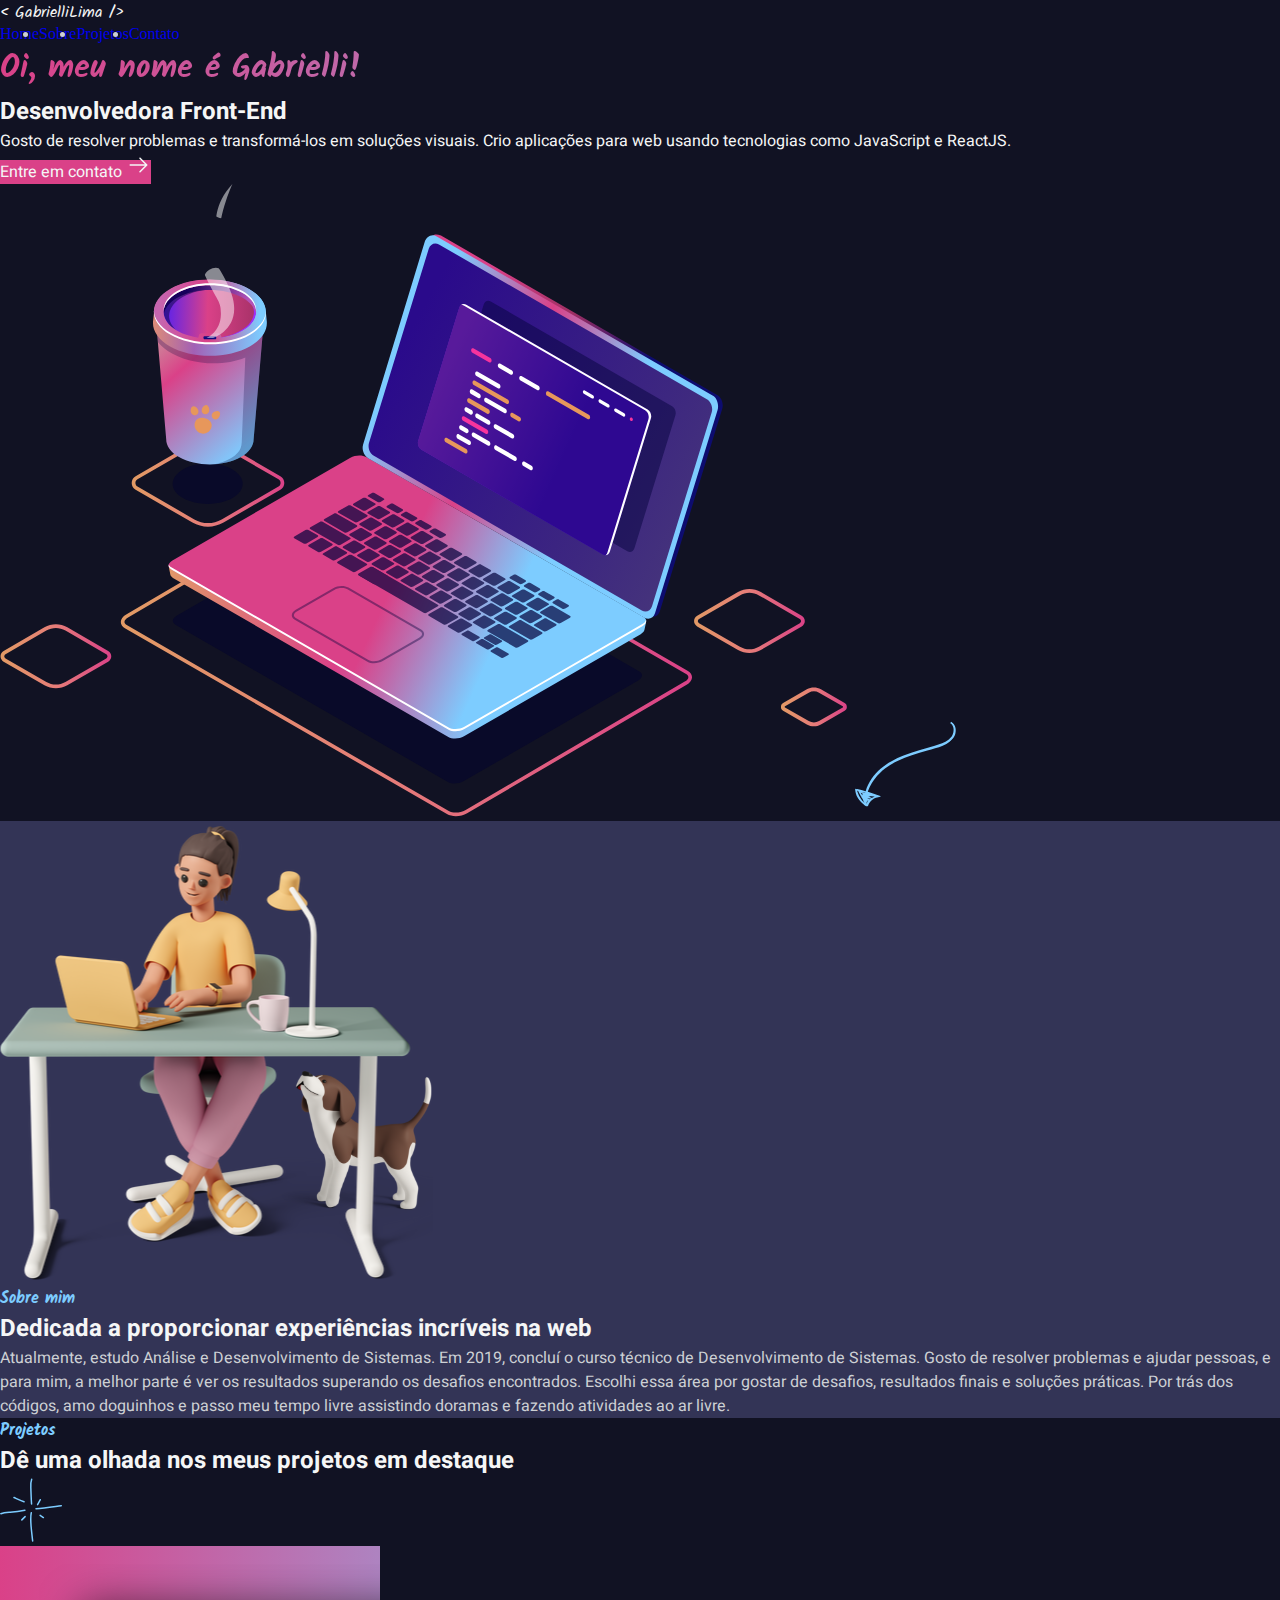
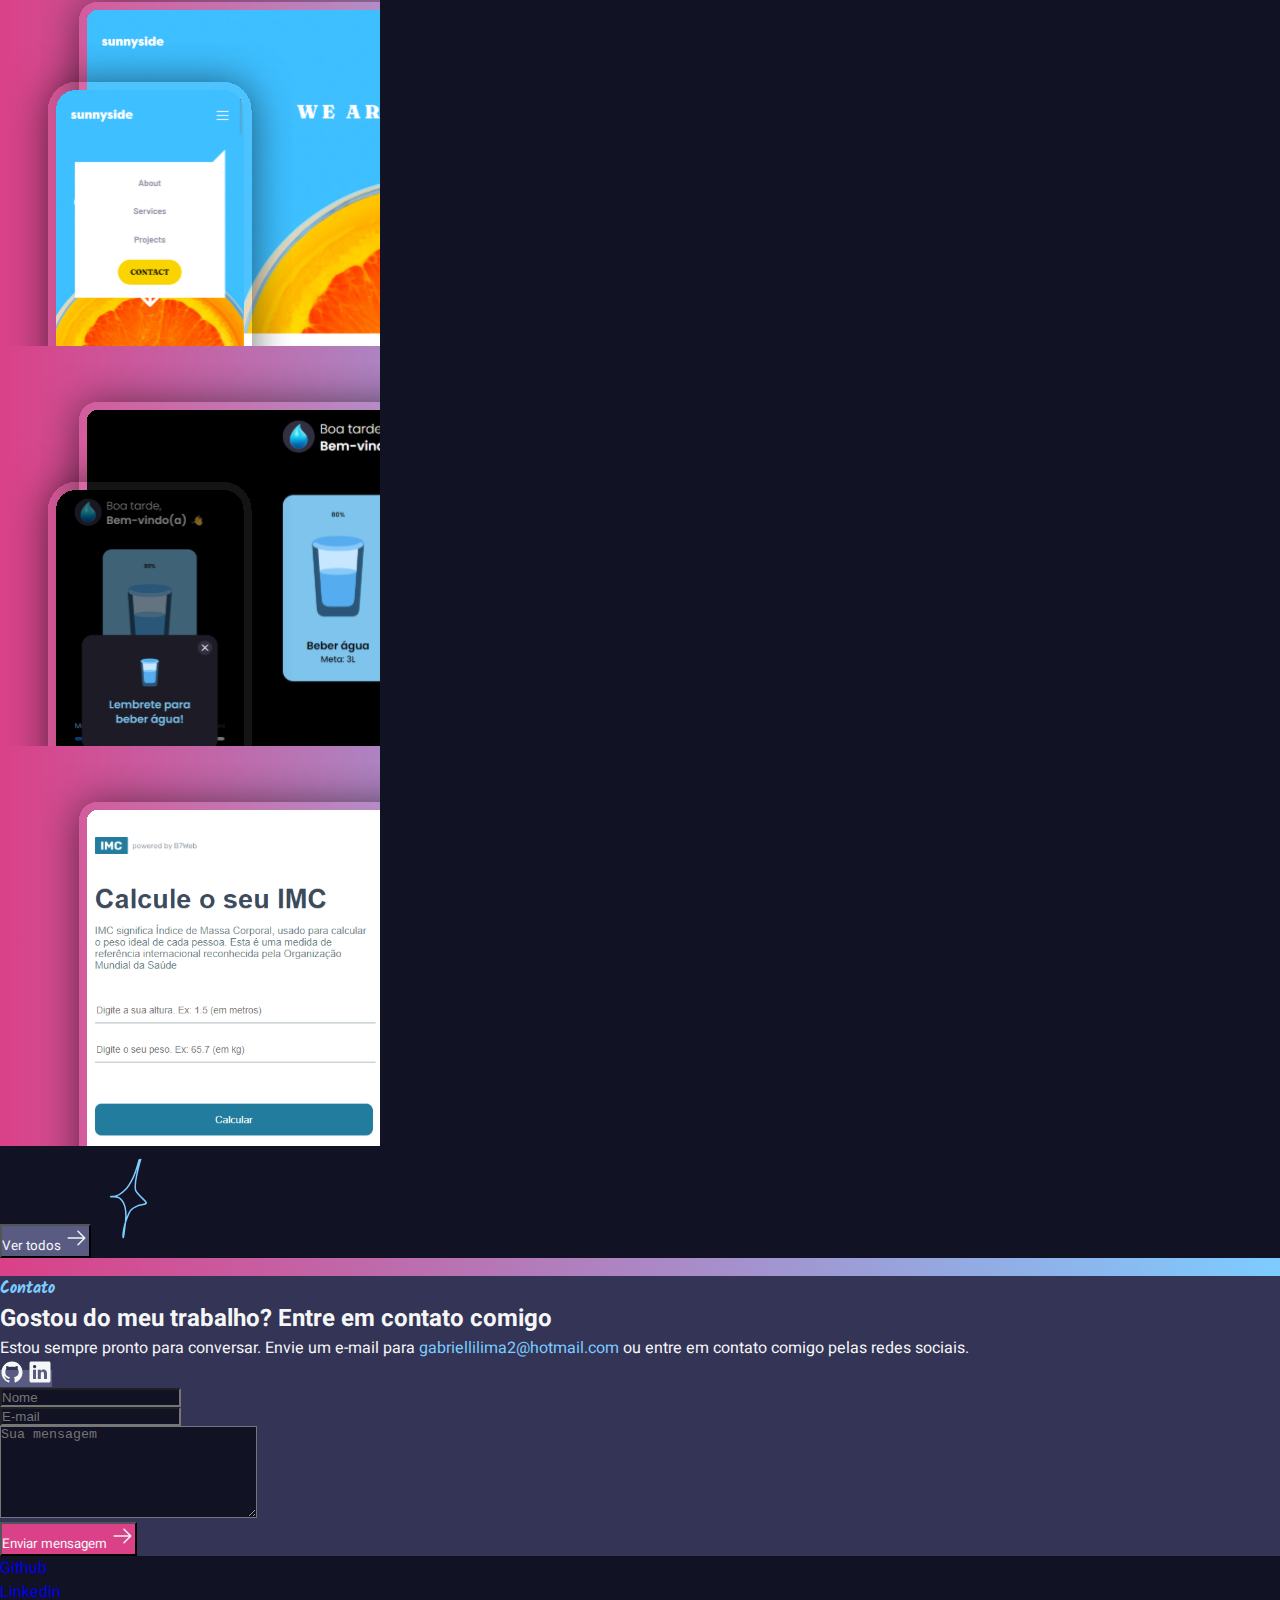
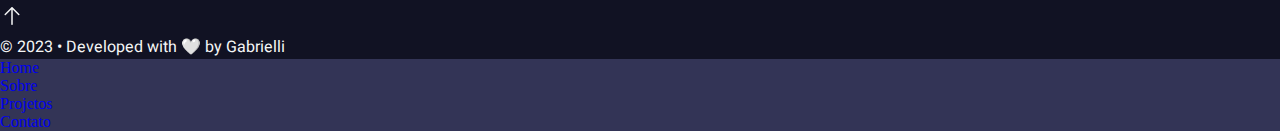
==== index.html @ 424131ea "✨ feat: add efeito de expandir texto" ====
<!DOCTYPE html>
<html lang="pt-br" class="scroll-smooth">

<head>
    <meta charset="UTF-8">
    <meta http-equiv="X-UA-Compatible" content="IE=edge">
    <meta name="viewport" content="width=device-width, initial-scale=1.0">

    <title>Gabrielli Lima</title>
    <link rel="shortcut icon" href="./assets/flower.svg" type="image/x-icon">

    <script src="https://cdn.tailwindcss.com"></script>
    <link rel="stylesheet" href="./styles.css">

    <!-- Fontes de letras -->
    <link rel="preconnect" href="https://fonts.googleapis.com">
    <link rel="preconnect" href="https://fonts.gstatic.com" crossorigin>
    <link href="https://fonts.googleapis.com/css2?family=Kalam&family=Heebo:wght@400;500&display=swap" rel="stylesheet">
    <link href="https://fonts.googleapis.com/css2?family=Heebo:wght@400;500&display=swap" rel="stylesheet">

    <!-- Biblioteca de icones -->
    <link rel="stylesheet" href="https://cdn.jsdelivr.net/gh/devicons/devicon@v2.15.1/devicon.min.css">
    <script src="https://unpkg.com/@dotlottie/player-component@latest/dist/dotlottie-player.js"></script>
</head>

<body>

    <header id="header" class="flex flex-col">
        <nav class="flex h-16 w-full p-5 md:px-20 justify-between items-center z-10 md:shadow-lg" id="navBar">
            <a href="#" class="logo text-2xl">&lt; GabrielliLima /&gt;</a>
            <ul class="flex flex-row gap-4 text-base text-center" id="menuDesktop">
                <li class="p-2"><a href="#">Home</a></li>
                <li class="p-2"><a href="#sobre">Sobre</a></li>
                <li class="p-2"><a href="#projetos">Projetos</a></li>
                <li class="p-2"><a href="#contato">Contato</a></li>
            </ul>
            <button type="button" id="iconMenu">
                <img src="./assets/list.svg" alt="" id="menuImage" class="transition hover:scale-75">
            </button>

        </nav>

        <div class="relative flex flex-col-reverse lg:flex-row justify-between items-center w-full p-6 lg:py-24 lg:px-28 md:py-12 md:px-14 word-break-break-word"
            id="headerConteudo">
            <div class="apresentacao-container flex flex-col max-w-[600px] h-auto">
                <h1 class="my-6 self-stretch text-[40px] leading-[56px] font-normal">Oi, meu nome é Gabrielli!</h1>
                <h2 class="text-2xl font-medium mb-4 self-stretch">Desenvolvedora Front-End</h2>
                <p class="mb-8 self-stretch text-base font-light">Gosto de resolver problemas e transformá-los em
                    soluções
                    visuais. Crio aplicações para web usando tecnologias como JavaScript e ReactJS.
                </p>
                <a href="#contato"
                    class="relative text-center text-base font-medium flex flex-row justify-center items-center self-end md:self-start flex-wrap w-auto h-auto py-4 px-6 gap-2 border-none rounded-lg shadow-2xl overflow-hidden transition-all before:absolute before:h-0 before:w-0 before:rounded-full before:bg-[#980046] before:duration-700 before:ease-out hover:shadow-[rgb(152,0,70,0.5)] hover:before:h-56 hover:before:w-56">
                    <span class="relative z-10">Entre em contato</span>
                    <img src="./assets/arrowRight.svg" alt="" class="w-6 h-6 relative z-10">
                </a>
            </div>
            <img src="./assets/computer.svg" alt="" class="w-[320px] lg:w-[490px] h-auto">
            <a href="#sobre" class="absolute -bottom-20 left-[20%] lg:-bottom-5 lg:left-[45%]">
                <img src="./assets/graphic-arrow-down.svg" alt="">
            </a>
        </div>
    </header>

    <main class="w-full h-auto flex flex-col">
        <!-- SOBRE -->
        <section
            class="sobre py-12 px-6 lg:p-[72px] md:m-10 md:rounded-2xl flex flex-col lg:flex lg:flex-row justify-between items-start lg:gap-10"
            id="sobre">
            <img src="./assets/woman-at-desk-with-dog.svg" alt=""
                class="max-w-[450px] w-full h-auto mb-10 lg:mb-0 mx-auto">
            <div class="lg:max-w-xl w-full">
                <div class="flex flex-row gap-6 flex-wrap">
                    <i class="devicon-javascript-plain"></i>
                    <i class="devicon-react-original"></i>
                    <i class="devicon-typescript-plain"></i>
                    <i class="devicon-html5-plain-wordmark"></i>
                    <i class="devicon-css3-plain-wordmark"></i>
                    <i class="devicon-tailwindcss-plain"></i>
                    <i class="devicon-bootstrap-plain"></i>
                </div>
                <h4 class="mt-8 mb-2 text-base leading-4">Sobre mim</h4>
                <h2 class="text-2xl font-medium">Dedicada a proporcionar experiências incríveis na web</h2>
                <p class="mt-4 text-base font-light">
                    Atualmente, estudo Análise e Desenvolvimento de Sistemas. Em 2019, concluí o curso técnico de
                    Desenvolvimento de Sistemas. Gosto de resolver problemas e ajudar pessoas, e para mim, a melhor
                    parte é
                    ver
                    os resultados superando os desafios encontrados. Escolhi essa área por gostar de desafios,
                    resultados
                    finais
                    e soluções práticas. Por trás dos códigos, amo doguinhos e passo meu tempo livre assistindo doramas
                    e
                    fazendo atividades ao ar livre.
                </p>
            </div>
        </section>

        <!-- PROJETOS -->
        <section id="projetos" class="py-12 px-6 md:py-[72px] md:px-28 text-center relative">
            <h4 class="mb-2 text-base leading-4">Projetos</h4>
            <h2 class="text-2xl font-medium">Dê uma olhada nos meus projetos em destaque</h2>
            <img src="./assets/graphic1.svg" alt="" class="w-[62px] absolute left-16 top-28 animate-pulse">

            <div class="flex flex-col gap-6 justify-center items-center text-left mt-10 md:gap-8">
                <div class="grid grid-cols-1 gap-6 md:grid lg:grid-cols-3 md:gap-8">
                    <div class="card-projeto p-4 md:p-6 flex flex-col rounded-2xl">
                        <img src="./assets/previews/sunnyside-preview.svg" alt="" class="w-full h-auto rounded-t-lg">
                        <div class="flex self-end my-4 gap-4">
                            <i class="devicon-javascript-plain"></i>
                            <i class="devicon-css3-plain-wordmark"></i>
                            <i class="devicon-html5-plain-wordmark"></i>
                        </div>
                        <h3 class="mb-2 text-xl leading-6">Sunnyside landing page</h3>
                        <p>Este projeto é uma solução para o desafio de landing page da agência Sunnyside no Frontend
                            Mentor.</p>
                        <div class="links-projeto absolute hidden flex-col self-end -m-2 gap-2">
                            <a href="https://gabrielli-lima.github.io/Sunnyside-agency-landing-page/"
                                class="rounded-lg p-3" title="Ver projeto">
                                <img src="./assets/arrow-up-right.svg" alt="">
                            </a>
                            <a href="https://github.com/gabrielli-lima/Sunnyside-agency-landing-page"
                                class="rounded-lg p-3" title="Github">
                                <img src="./assets/github-icon.svg" alt="">
                            </a>
                        </div>
                    </div>
                    <div class="card-projeto p-4 md:p-6 flex flex-col rounded-2xl">
                        <img src="./assets/previews/water-reminder-preview.svg" alt=""
                            class="w-full h-auto rounded-t-lg">
                        <div class="flex self-end my-4 gap-4">
                            <i class="devicon-react-original"></i>
                            <i class="devicon-typescript-plain"></i>
                            <i class="devicon-tailwindcss-plain"></i>
                        </div>
                        <h3 class="mb-2 text-xl leading-6">Water Reminder</h3>
                        <p>Neste projeto foi desenvolvido um lembrete para motivar você a beber água.</p>
                        <div class="links-projeto absolute hidden flex-col self-end -m-2 gap-2">
                            <a href="https://gabrielli-lima.github.io/water-reminder/" class="rounded-lg p-3"
                                title="Ver projeto">
                                <img src="./assets/arrow-up-right.svg" alt="">
                            </a>
                            <a href="https://github.com/gabrielli-lima/water-reminder" class="rounded-lg p-3"
                                title="Github">
                                <img src="./assets/github-icon.svg" alt="">
                            </a>
                        </div>
                    </div>
                    <div class="card-projeto p-4 md:p-6 flex flex-col rounded-2xl">
                        <img src="./assets/previews/calculadora-imc-preview.svg" alt=""
                            class="w-full h-auto rounded-t-lg">
                        <div class="flex self-end my-4 gap-4">
                            <i class="devicon-react-original"></i>
                            <i class="devicon-typescript-plain"></i>
                            <i class="devicon-tailwindcss-plain"></i>
                        </div>
                        <h3 class="mb-2 text-xl leading-6">Calculadora imc</h3>
                        <p>Calculadora de IMC (Índice de Massa Corporal).</p>
                        <div class="links-projeto absolute hidden flex-col self-end -m-2 gap-2">
                            <a href="https://gabrielli-lima.github.io/calculadora-imc-react/" class="rounded-lg p-3"
                                title="Ver projeto">
                                <img src="./assets/arrow-up-right.svg" alt="">
                            </a>
                            <a href="https://github.com/gabrielli-lima/calculadora-imc-react" class="rounded-lg p-3"
                                title="Github">
                                <img src="./assets/github-icon.svg" alt="">
                            </a>
                        </div>
                    </div>
                </div>

                <!-- Mais projetos -->
                <div class="flex flex-col gap-6 md:grid lg:grid-cols-3 md:grid-cols-1 md:gap-8" id="maisProjetos">
                    <div class="card-projeto p-4 md:p-6 flex flex-col rounded-2xl">
                        <img src="./assets/previews/sidebar-preview.svg" alt="" class="w-full h-auto rounded-t-lg">
                        <div class="flex self-end my-4 gap-4">
                            <i class="devicon-javascript-plain"></i>
                            <i class="devicon-html5-plain-wordmark"></i>
                            <i class="devicon-css3-plain-wordmark"></i>
                        </div>
                        <h3 class="mb-2 text-xl leading-6">Barra lateral</h3>
                        <p>Neste projeto foi criado uma barra lateral. Quando o usuário clica no ícone do menu ou no
                            estado da barra lateral muda entre "aberto", mostrando ícones e texto e "fechado", mostrando
                            apenas os ícones.</p>
                        <div class="links-projeto absolute hidden flex-col self-end -m-2 gap-2">
                            <a href="https://gabrielli-lima.github.io/Sidebar/" class="rounded-lg p-3"
                                title="Ver projeto">
                                <img src="./assets/arrow-up-right.svg" alt="">
                            </a>
                            <a href="https://github.com/gabrielli-lima/Sidebar" class="rounded-lg p-3" title="Github">
                                <img src="./assets/github-icon.svg" alt="">
                            </a>
                        </div>
                    </div>
                    <div class="card-projeto p-4 md:p-6 flex flex-col rounded-2xl">
                        <img src="./assets/previews/theme-switcher-preview.svg" alt=""
                            class="w-full h-auto rounded-t-lg">
                        <div class="flex self-end my-4 gap-4">
                            <i class="devicon-javascript-plain"></i>
                            <i class="devicon-html5-plain-wordmark"></i>
                            <i class="devicon-css3-plain-wordmark"></i>
                        </div>
                        <h3 class="mb-2 text-xl leading-6">Theme Switcher</h3>
                        <p>Nesse projeto foi desenvolvido uma página que contém uma alternância entre o tema escuro e
                            claro.</p>
                        <div class="links-projeto absolute hidden flex-col self-end -m-2 gap-2">
                            <a href="https://gabrielli-lima.github.io/ThemeSwitcher/" class="rounded-lg p-3"
                                title="Ver projeto">
                                <img src="./assets/arrow-up-right.svg" alt="">
                            </a>
                            <a href="https://github.com/gabrielli-lima/ThemeSwitcher" class="rounded-lg p-3"
                                title="Github">
                                <img src="./assets/github-icon.svg" alt="">
                            </a>
                        </div>
                    </div>
                    <div class="card-projeto p-4 md:p-6 flex flex-col rounded-2xl">
                        <img src="./assets/previews/countdown-preview.svg" alt="" class="w-full h-auto rounded-t-lg">
                        <div class="flex self-end my-4 gap-4">
                            <i class="devicon-javascript-plain"></i>
                            <i class="devicon-html5-plain-wordmark"></i>
                            <i class="devicon-css3-plain-wordmark"></i>
                        </div>
                        <h3 class="mb-2 text-xl leading-6">Contagem Regressiva</h3>
                        <p>Neste projeto foi criado uma página de coming soon (em breve) para o lançamento de um
                            foguete, e na página há um countdown timer (timer de contagem regressiva) informando quanto
                            tempo falta para o lançamento.</p>
                        <div class="links-projeto absolute hidden flex-col self-end -m-2 gap-2">
                            <a href="https://gabrielli-lima.github.io/Countdown/" class="rounded-lg p-3"
                                title="Ver projeto">
                                <img src="./assets/arrow-up-right.svg" alt="">
                            </a>
                            <a href="https://github.com/gabrielli-lima/Countdown" class="rounded-lg p-3" title="Github">
                                <img src="./assets/github-icon.svg" alt="">
                            </a>
                        </div>
                    </div>
                    <div class="card-projeto p-4 md:p-6 flex flex-col rounded-2xl">
                        <img src="./assets/previews/princing-table-preview.svg" alt=""
                            class="w-full h-auto rounded-t-lg">
                        <div class="flex self-end my-4 gap-4">
                            <i class="devicon-html5-plain-wordmark"></i>
                            <i class="devicon-css3-plain-wordmark"></i>
                        </div>
                        <h3 class="mb-2 text-xl leading-6">Princing Table</h3>
                        <p>Neste projeto foi desenvolvido uma página com uma tabela com as opções de preços/planos do
                            produto/serviço.</p>
                        <div class="links-projeto absolute hidden flex-col self-end -m-2 gap-2">
                            <a href="https://gabrielli-lima.github.io/PricingTable/" class="rounded-lg p-3"
                                title="Ver projeto">
                                <img src="./assets/arrow-up-right.svg" alt="">
                            </a>
                            <a href="https://github.com/gabrielli-lima/PricingTable" class="rounded-lg p-3"
                                title="Github">
                                <img src="./assets/github-icon.svg" alt="">
                            </a>
                        </div>
                    </div>
                    <div class="card-projeto p-4 md:p-6 flex flex-col rounded-2xl">
                        <img src="./assets/previews/social-tree-preview.svg" alt="" class="w-full h-auto rounded-t-lg">
                        <div class="flex self-end my-4 gap-4">
                            <i class="devicon-html5-plain-wordmark"></i>
                            <i class="devicon-css3-plain-wordmark"></i>
                        </div>
                        <h3 class="mb-2 text-xl leading-6">Social Tree</h3>
                        <p>Neste projeto foi criado uma página com uma lista de links (menu) que pode ser usada em
                            perfis de redes sociais para direcionar o usuário para o local escolhido.</p>
                        <div class="links-projeto absolute hidden flex-col self-end -m-2 gap-2">
                            <a href="https://gabrielli-lima.github.io/SocialTree/" class="rounded-lg p-3"
                                title="Ver projeto">
                                <img src="./assets/arrow-up-right.svg" alt="">
                            </a>
                            <a href="https://github.com/gabrielli-lima/SocialTree" class="rounded-lg p-3"
                                title="Github">
                                <img src="./assets/github-icon.svg" alt="">
                            </a>
                        </div>
                    </div>
                    <div class="card-projeto p-4 md:p-6 flex flex-col rounded-2xl">
                        <img src="./assets/previews/NLW-eSports-explorer-preview.svg" alt=""
                            class="w-full h-auto rounded-t-lg">
                        <div class="flex self-end my-4 gap-4">
                            <i class="devicon-html5-plain-wordmark"></i>
                            <i class="devicon-css3-plain-wordmark"></i>
                        </div>
                        <h3 class="mb-2 text-xl leading-6">NLW eSports</h3>
                        <p>Projeto desenvolvido no evento Next Level Week (NLW) da Rocketseat.</p>
                        <div class="links-projeto absolute hidden flex-col self-end -m-2 gap-2">
                            <a href="https://gabrielli-lima.github.io/NLW-eSports-explorer/" class="rounded-lg p-3"
                                title="Ver projeto">
                                <img src="./assets/arrow-up-right.svg" alt="">
                            </a>
                            <a href="https://github.com/gabrielli-lima/NLW-eSports-explorer" class="rounded-lg p-3"
                                title="Github">
                                <img src="./assets/github-icon.svg" alt="">
                            </a>
                        </div>
                    </div>
                    <div class="card-projeto p-4 md:p-6 flex flex-col rounded-2xl">
                        <img src="./assets/previews/paginadereceita-preview.svg" alt=""
                            class="w-full h-auto rounded-t-lg">
                        <div class="flex self-end my-4 gap-4">
                            <i class="devicon-html5-plain-wordmark"></i>
                            <i class="devicon-css3-plain-wordmark"></i>
                        </div>
                        <h3 class="mb-2 text-xl leading-6">Página de receita</h3>
                        <p>Nesse projeto foi criado uma página web de uma receita com título, imagem, lista de
                            ingredientes e modo de preparo.</p>
                        <div class="links-projeto absolute hidden flex-col self-end -m-2 gap-2">
                            <a href="https://gabrielli-lima.github.io/PaginaDeReceita/" class="rounded-lg p-3"
                                title="Ver projeto">
                                <img src="./assets/arrow-up-right.svg" alt="">
                            </a>
                            <a href="https://github.com/gabrielli-lima/PaginaDeReceita" class="rounded-lg p-3"
                                title="Github">
                                <img src="./assets/github-icon.svg" alt="">
                            </a>
                        </div>
                    </div>
                    <div class="card-projeto p-4 md:p-6 flex flex-col rounded-2xl">
                        <img src="./assets/previews/counter-preview.svg" alt="" class="w-full h-auto rounded-t-lg">
                        <div class="flex self-end my-4 gap-4">
                            <i class="devicon-react-original"></i>
                            <i class="devicon-typescript-plain"></i>
                            <i class="devicon-bootstrap-plain"></i>
                        </div>
                        <h3 class="mb-2 text-xl leading-6">Contador</h3>
                        <p>Um projeto criado com React + TypeScript + Bootstrap para uma aplicação simples de contador.
                        </p>
                        <div class="links-projeto absolute hidden flex-col self-end -m-2 gap-2">
                            <a href="https://gabrielli-lima.github.io/Counter/" class="rounded-lg p-3"
                                title="Ver projeto">
                                <img src="./assets/arrow-up-right.svg" alt="">
                            </a>
                            <a href="https://github.com/gabrielli-lima/Counter" class="rounded-lg p-3" title="Github">
                                <img src="./assets/github-icon.svg" alt="">
                            </a>
                        </div>
                    </div>
                    <div class="card-projeto p-4 md:p-6 flex flex-col rounded-2xl">
                        <img src="./assets/previews/loginform-preview.svg" alt="" class="w-full h-auto rounded-t-lg">
                        <div class="flex self-end my-4 gap-4">
                            <i class="devicon-html5-plain-wordmark"></i>
                            <i class="devicon-css3-plain-wordmark"></i>
                        </div>
                        <h3 class="mb-2 text-xl leading-6">Formulário de login</h3>
                        <p>Neste projeto foi criado um formulário de login.</p>
                        <div class="links-projeto absolute hidden flex-col self-end -m-2 gap-2">
                            <a href="https://gabrielli-lima.github.io/LoginFormCSS/" class="rounded-lg p-3"
                                title="Ver projeto">
                                <img src="./assets/arrow-up-right.svg" alt="">
                            </a>
                            <a href="https://github.com/gabrielli-lima/LoginFormCSS" class="rounded-lg p-3"
                                title="Github">
                                <img src="./assets/github-icon.svg" alt="">
                            </a>
                        </div>
                    </div>
                    <div class="card-projeto p-4 md:p-6 flex flex-col rounded-2xl">
                        <img src="./assets/previews/rocketnews-preview.svg" alt="" class="w-full h-auto rounded-t-lg">
                        <div class="flex self-end my-4 gap-4">
                            <i class="devicon-html5-plain-wordmark"></i>
                            <i class="devicon-css3-plain-wordmark"></i>
                        </div>
                        <h3 class="mb-2 text-xl leading-6">RocketNews</h3>
                        <p>Uma página web simples utilizando HTML e CSS que servirá no futuro para captação de leads ou
                            inscrição em newsletter.</p>
                        <div class="links-projeto absolute hidden flex-col self-end -m-2 gap-2">
                            <a href="https://gabrielli-lima.github.io/RocketNews/" class="rounded-lg p-3"
                                title="Ver projeto">
                                <img src="./assets/arrow-up-right.svg" alt="">
                            </a>
                            <a href="https://github.com/gabrielli-lima/RocketNews" class="rounded-lg p-3"
                                title="Github">
                                <img src="./assets/github-icon.svg" alt="">
                            </a>
                        </div>
                    </div>
                </div>
            </div>

            <button type="button" id="btVerTodos"
                class="w-auto h-auto py-4 px-6 mt-10 mx-auto text-center text-base font-medium flex flex-row justify-center gap-2 border-none rounded-lg relative hover:before:bg-[#009AFF] overflow-hidden shadow-2xl transition-all before:absolute before:inset-0 before:right-auto before:z-0 before:h-full before:w-0 before:bg-[#009AFF] before:transition-all before:duration-500 hover:text-white hover:shadow-[rgb(125,204,255,0.5)] hover:before:left-0 hover:before:w-full">

                <span id="textoBtVerTodos" class="z-10">Ver todos</span>
                <img src="./assets/arrowRight.svg" alt="" class="w-6 h-6 z-10" id="imgArrowRight">
            </button>
            <img src="./assets/graphic2.svg" alt="" class="absolute bottom-8 right-14 animate-pulse">
        </section>

        <!-- CONTATO -->
        <section id="contato"
            class="py-12 px-6 md:p-[72px] md:m-10 md:rounded-2xl lg:flex lg:flex-row lg:justify-between lg:gap-32">
            <div class="lg:max-w-[600px]">
                <div class="profile-photo w-[180px] h-[180px] rounded-full flex justify-center items-center">
                    <img src="https://avatars.githubusercontent.com/u/61292403?v=4" alt=""
                        class="w-[170px] h-[170px] rounded-full">
                </div>
                <h4 class="mt-10 mb-2 text-base leading-4">Contato</h4>
                <h2 class="text-2xl font-medium">Gostou do meu trabalho? Entre em contato comigo</h2>
                <p class="my-4 text-base">Estou sempre pronto para conversar. Envie um e-mail para
                    <a href="mailto:gabriellilima2@hotmail.com" class="underline">gabriellilima2@hotmail.com</a> ou
                    entre em contato comigo pelas redes sociais.
                </p>
                <div class="icons-social-media flex flex-row gap-2">
                    <a href="https://github.com/gabrielli-lima" class="rounded-lg p-3">
                        <img src="./assets/github-icon.svg" alt="">
                    </a>
                    <a href="https://www.linkedin.com/in/gabrielli-lima/" class="rounded-lg p-3">
                        <img src="./assets/linkedin-icon.svg" alt="">
                    </a>
                </div>
            </div>

            <form action="" class="mt-12 flex flex-col lg:w-[480px] lg:mt-0">
                <div>
                    <input type="text" name="" id="" placeholder="Nome" aria-label="Nome"
                        class="flex w-full py-3 px-4 text-base items-center rounded-lg border-solid shadow-sm focus:outline-none focus:ring">
                </div>
                <div>
                    <input type="email" name="" id="" placeholder="E-mail" aria-label="E-mail"
                        class="flex w-full py-3 px-4 my-4 text-base items-center rounded-lg border-solid shadow-sm focus:outline-none focus:ring">
                </div>
                <div>
                    <textarea name="" id="" cols="30" rows="6" placeholder="Sua mensagem" aria-label="Sua mensagem"
                        class="flex w-full py-3 px-4 text-base items-center rounded-lg border-solid shadow-sm focus:outline-none focus:ring"></textarea>
                </div>
                <button type="submit"
                    class="relative text-center text-base font-medium flex flex-row justify-center items-center self-start flex-wrap mt-8 w-auto h-auto py-4 px-6 gap-2 border-none rounded-lg shadow-2xl overflow-hidden transition-all before:absolute before:h-0 before:w-0 before:rounded-full before:bg-[#980046] before:duration-700 before:ease-out hover:shadow-[rgb(152,0,70,0.5)] hover:before:h-56 hover:before:w-56">
                    <span class="z-10">Enviar mensagem</span>
                    <img src="./assets/arrowRight.svg" alt="" class="w-6 h-6 z-10">
                </button>
            </form>
        </section>
    </main>

    <!-- FOOTER -->
    <footer
        class="py-4 px-6 md:px-28 md:py-8 text-sm text-center leading-6 flex flex-col gap-4 w-full h-auto md:flex-row-reverse md:justify-between md:items-center">

        <ul class="flex flex-row justify-evenly items-center md:gap-6">
            <li><a href="https://github.com/gabrielli-lima">Github</a></li>
            <li><a href="https://www.linkedin.com/in/gabrielli-lima/">Linkedin</a></li>
            <a href="#header"><img src="./assets/arrow-up.svg" alt="" class="py-3"></a>
        </ul>
        <span>© 2023 • Developed with 🤍 by Gabrielli</span>

    </footer>

    <!-- Menu mobile -->
    <div class="hidden top-16 right-0 h-screen py-4 px-6 w-3/4" id="menu">
        <ul class="flex flex-col gap-6 text-base text-right">
            <li><a href="#">Home</a></li>
            <li><a href="#sobre">Sobre</a></li>
            <li><a href="#projetos">Projetos</a></li>
            <li><a href="#contato">Contato</a></li>
        </ul>
    </div>

    <script src="./script.js"></script>

</body>

</html>
---- styles.css ----
:root {
  --color-surface-background: #111223;
  --color-surface-primary: #333456;
  --color-surface-secondary: #595b83;
  --color-surface-tertiary: #454763;
  --color-text-primary: #f5f6f6;
  --color-text-secondary: #cdd0d4;
  --color-brand-primary: #da4188;
  --color-brand-secondary: #7dccff;
}

* {
  margin: 0;
  padding: 0;
  box-sizing: border-box;
}

body {
  width: 100%;
  height: 100vh;
  background: var(--color-surface-background);
}

#navBar {
  background: var(--color-surface-background);
}

.logo {
  color: var(--color-text-primary);
  font-family: "Kalam", cursive;
}

a {
  text-decoration: none;
}

.apresentacao-container h1 {
  font-family: "Kalam", cursive;

  background: linear-gradient(
    90deg,
    var(--color-brand-primary) 0%,
    var(--color-brand-secondary) 100%
  );
  background-clip: text;
  -webkit-background-clip: text;
  -webkit-text-fill-color: transparent;
}

h2,
h3,
p,
footer,
button[type="button"],
button[type="submit"] {
  color: var(--color-text-primary);
  font-family: "Heebo", sans-serif;
}

.apresentacao-container a {
  background: var(--color-brand-primary);
  color: var(--color-text-primary);
  font-family: "Heebo", sans-serif;
}

/* MAIN */

.sobre {
  background: var(--color-surface-primary);
}

.sobre p {
  color: var(--color-text-secondary);
}

h4 {
  color: var(--color-brand-secondary);
  font-family: "Kalam", cursive;
}

.card-projeto {
  background: var(--color-surface-primary);
}

.card-projeto a {
  background: var(--color-surface-background);
}

i {
  font-size: 1.5rem;
  color: var(--color-brand-primary);
}

#projetos button {
  background: var(--color-surface-secondary);
}

#contato {
  background: var(--color-surface-primary);
}

.profile-photo {
  background: linear-gradient(
    90deg,
    var(--color-brand-primary) 0%,
    var(--color-brand-secondary) 100%
  );
}

.icons-social-media a {
  background: var(--color-surface-secondary);
}

.icons-social-media a:hover {
  background: var(--color-brand-primary);
}

#contato p > a {
  color: var(--color-brand-secondary);
}

#contato button[type="submit"] {
  background: var(--color-brand-primary);
}

form input,
form textarea {
  background: var(--color-surface-background);
  color: var(--color-text-secondary);
}

form input:focus,
form textarea:focus {
  border-color: var(--color-brand-secondary);
  box-shadow: 0 0 0 3px var(--color-brand-secondary);
  caret-color: var(--color-brand-secondary);
}

/* Menu mobile */

#menu {
  background: var(--color-surface-primary);
  color: var(--color-text-secondary);
}

#menu li:hover,
#menuDesktop li:hover {
  color: var(--color-text-primary);
  font-weight: 700;
}

.card-projeto {
  max-width: 320px;
  max-height: 340px;
  overflow: hidden;
}

.card-projeto:hover {
  outline: 2px solid var(--color-brand-secondary);
  box-shadow: 0px 0px 48px 0px rgba(128, 204, 255, 0.24);
  transform: scale(1.1);
  transition: ease-in-out 0.2s;
  max-height: 100%;
  overflow: visible;
  margin: 5px 0;
}

.card-projeto:hover p {
  white-space: unset;
}

.card-projeto p {
  width: 100%;
  text-overflow: ellipsis;
  overflow: hidden;
  white-space: nowrap;
}

.card-projeto:hover .links-projeto {
  display: flex;
}

.links-projeto a:hover {
  outline: 2px solid var(--color-brand-primary);
}

/* Menu desktop */
#menuDesktop {
  display: none;
  color: var(--color-text-secondary);
}

@media (min-width: 768px) {
  #iconMenu {
    display: none;
  }
  #menuDesktop {
    display: flex;
  }
  .card-projeto {
    max-width: 380px;
    max-height: 400px;
  }
}

/* Scrollbar */
::-webkit-scrollbar {
  width: 5px;
}

::-webkit-scrollbar-thumb {
  background: var(--color-brand-primary);
  border-radius: 10px;
}
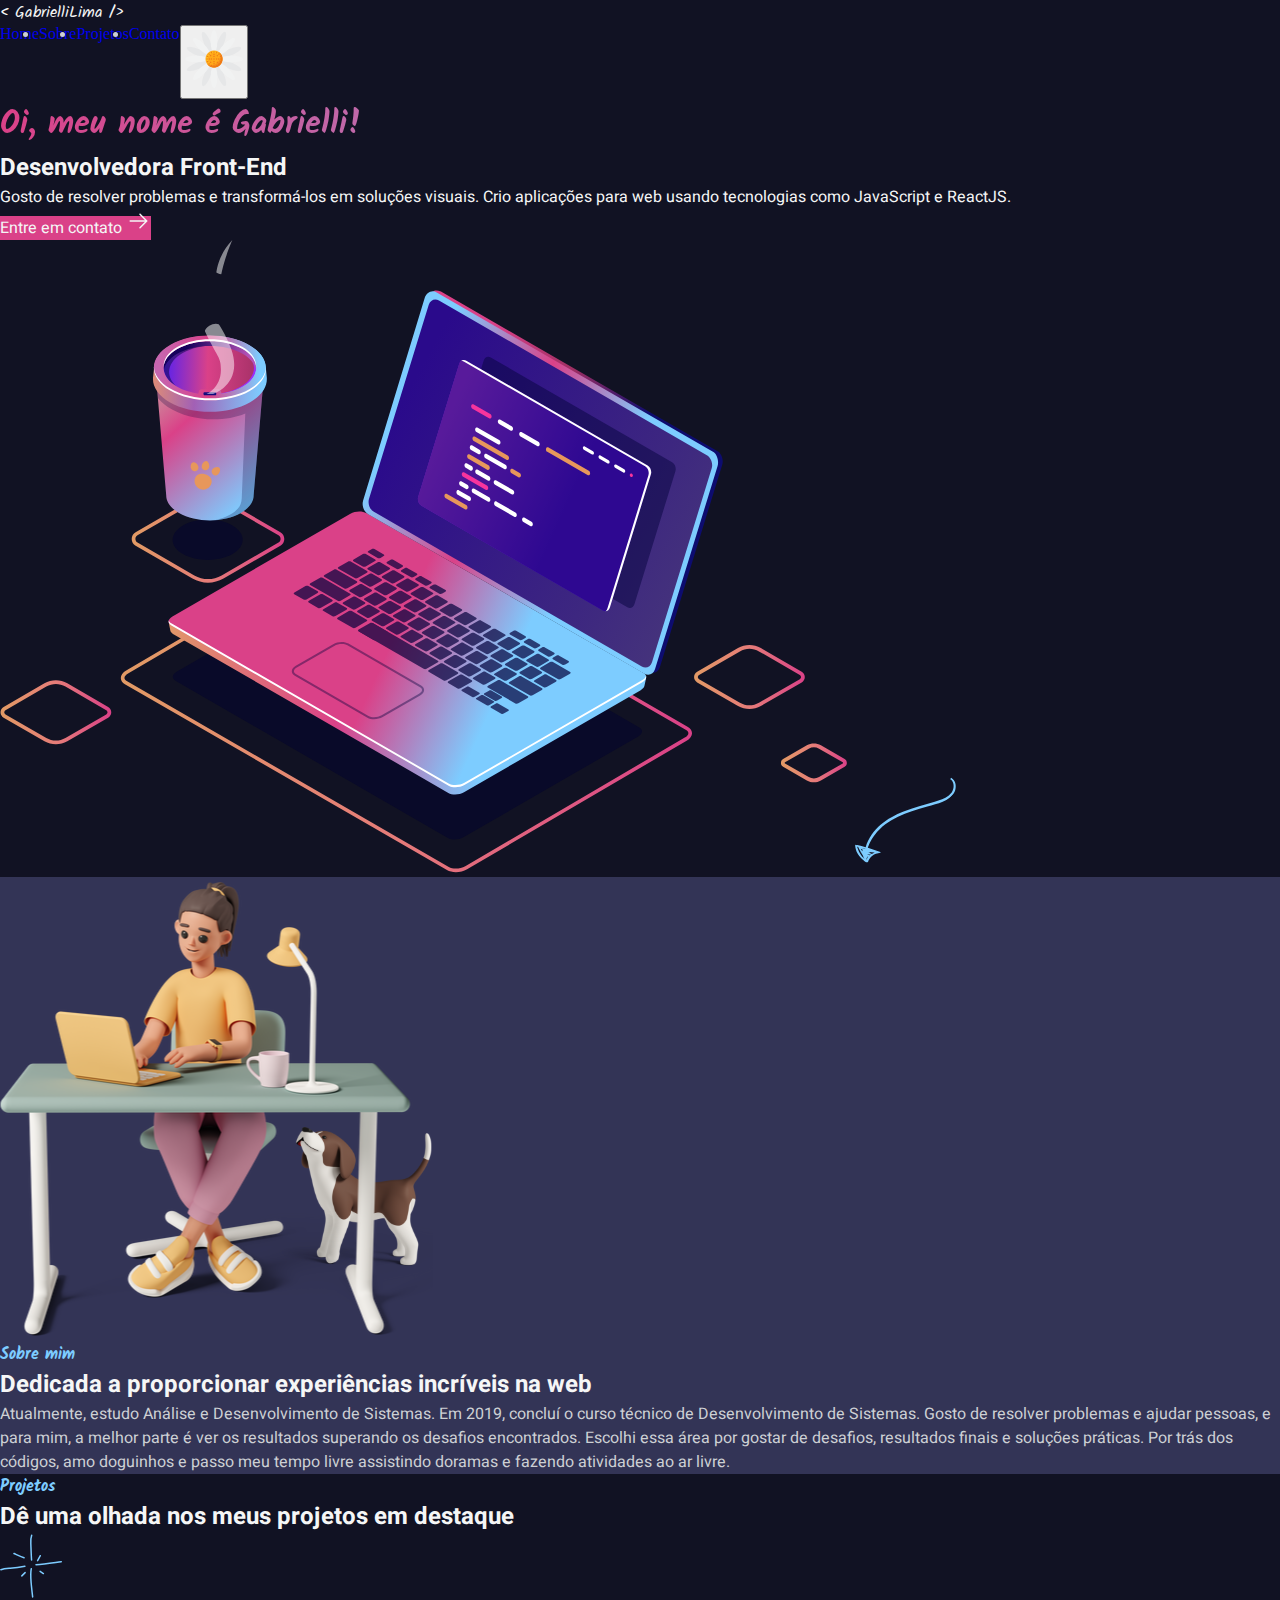
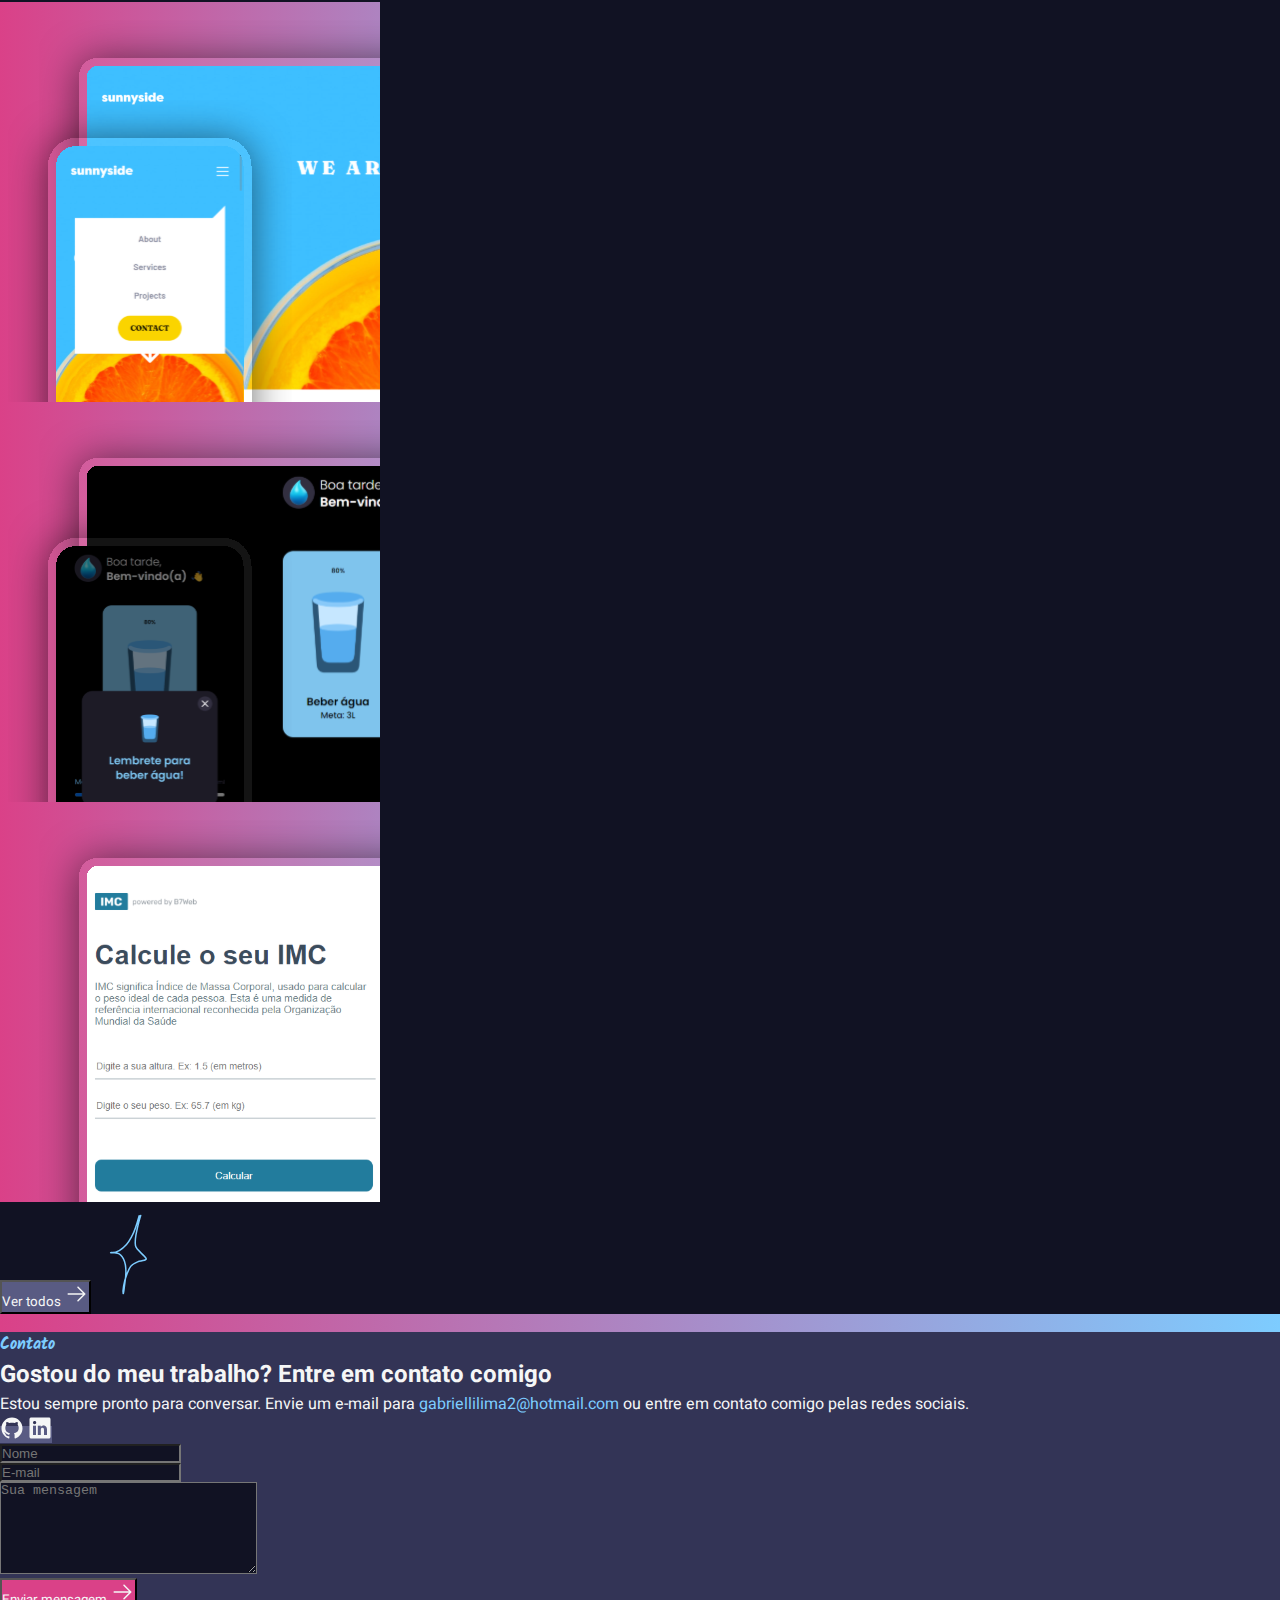
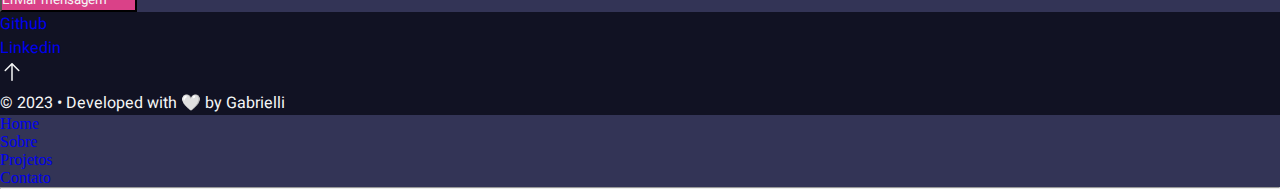
==== commit 0935b0c9: "✨ feat: add tema claro" ====
--- a/index.html
+++ b/index.html
@@ -1,5 +1,5 @@
 <!DOCTYPE html>
-<html lang="pt-br" class="scroll-smooth">
+<html lang="pt-br" class="scroll-smooth" data-theme="dark">
 
 <head>
     <meta charset="UTF-8">
@@ -20,19 +20,21 @@
 
     <!-- Biblioteca de icones -->
     <link rel="stylesheet" href="https://cdn.jsdelivr.net/gh/devicons/devicon@v2.15.1/devicon.min.css">
-    <script src="https://unpkg.com/@dotlottie/player-component@latest/dist/dotlottie-player.js"></script>
 </head>
 
 <body>
 
     <header id="header" class="flex flex-col">
-        <nav class="flex h-16 w-full p-5 md:px-20 justify-between items-center z-10 md:shadow-lg" id="navBar">
+        <nav class="flex h-16 w-full p-5 md:px-20 justify-between items-center z-20 md:shadow-lg" id="navBar">
             <a href="#" class="logo text-2xl">&lt; GabrielliLima /&gt;</a>
             <ul class="flex flex-row gap-4 text-base text-center" id="menuDesktop">
                 <li class="p-2"><a href="#">Home</a></li>
                 <li class="p-2"><a href="#sobre">Sobre</a></li>
                 <li class="p-2"><a href="#projetos">Projetos</a></li>
                 <li class="p-2"><a href="#contato">Contato</a></li>
+                <button type="button" name="theme" title="Alterar tema">
+                    <img src="./assets/light-theme-icon.svg" alt="" class="w-6 h-6" id="icon-tema">
+                </button>
             </ul>
             <button type="button" id="iconMenu">
                 <img src="./assets/list.svg" alt="" id="menuImage" class="transition hover:scale-75">
@@ -50,7 +52,7 @@
                     visuais. Crio aplicações para web usando tecnologias como JavaScript e ReactJS.
                 </p>
                 <a href="#contato"
-                    class="relative text-center text-base font-medium flex flex-row justify-center items-center self-end md:self-start flex-wrap w-auto h-auto py-4 px-6 gap-2 border-none rounded-lg shadow-2xl overflow-hidden transition-all before:absolute before:h-0 before:w-0 before:rounded-full before:bg-[#980046] before:duration-700 before:ease-out hover:shadow-[rgb(152,0,70,0.5)] hover:before:h-56 hover:before:w-56">
+                    class="relative text-center text-base font-medium flex flex-row justify-center items-center self-end md:self-start flex-wrap w-auto h-auto py-4 px-6 gap-2 border-none rounded-lg shadow-2xl overflow-hidden transition-all before:absolute before:h-0 before:w-0 before:rounded-full before:bg-[#980046] before:duration-500 before:ease-out hover:shadow-[rgb(152,0,70,0.5)] hover:before:h-56 hover:before:w-56">
                     <span class="relative z-10">Entre em contato</span>
                     <img src="./assets/arrowRight.svg" alt="" class="w-6 h-6 relative z-10">
                 </a>
@@ -426,7 +428,7 @@
                         class="flex w-full py-3 px-4 text-base items-center rounded-lg border-solid shadow-sm focus:outline-none focus:ring"></textarea>
                 </div>
                 <button type="submit"
-                    class="relative text-center text-base font-medium flex flex-row justify-center items-center self-start flex-wrap mt-8 w-auto h-auto py-4 px-6 gap-2 border-none rounded-lg shadow-2xl overflow-hidden transition-all before:absolute before:h-0 before:w-0 before:rounded-full before:bg-[#980046] before:duration-700 before:ease-out hover:shadow-[rgb(152,0,70,0.5)] hover:before:h-56 hover:before:w-56">
+                    class="relative text-center text-base font-medium flex flex-row justify-center items-center self-start flex-wrap mt-8 w-auto h-auto py-4 px-6 gap-2 border-none rounded-lg shadow-2xl overflow-hidden transition-all before:absolute before:h-0 before:w-0 before:rounded-full before:bg-[#980046] before:duration-500 before:ease-out hover:shadow-[rgb(152,0,70,0.5)] hover:before:h-56 hover:before:w-56">
                     <span class="z-10">Enviar mensagem</span>
                     <img src="./assets/arrowRight.svg" alt="" class="w-6 h-6 z-10">
                 </button>
@@ -448,13 +450,19 @@
     </footer>
 
     <!-- Menu mobile -->
-    <div class="hidden top-16 right-0 h-screen py-4 px-6 w-3/4" id="menu">
-        <ul class="flex flex-col gap-6 text-base text-right">
-            <li><a href="#">Home</a></li>
-            <li><a href="#sobre">Sobre</a></li>
-            <li><a href="#projetos">Projetos</a></li>
-            <li><a href="#contato">Contato</a></li>
-        </ul>
+    <div class="hidden top-16 right-0 h-screen py-4 px-6 w-3/4 z-20" id="menu">
+        <div class="flex flex-col w-full gap-6">
+            <ul class="flex flex-col gap-6 text-base text-right">
+                <li><a href="#">Home</a></li>
+                <li><a href="#sobre">Sobre</a></li>
+                <li><a href="#projetos">Projetos</a></li>
+                <li><a href="#contato">Contato</a></li>
+            </ul>
+            <hr class="w-full">
+            <!-- <button type="button" name="theme">
+                <img src="./assets/light-theme-icon.svg" alt="" class="w-6 h-6 icon-tema">
+            </button> -->
+        </div>
     </div>
 
     <script src="./script.js"></script>
--- a/styles.css
+++ b/styles.css
@@ -15,10 +15,13 @@
   box-sizing: border-box;
 }
 
+html[data-theme="dark"] {
+  background: var(--color-surface-background);
+}
+
 body {
   width: 100%;
   height: 100vh;
-  background: var(--color-surface-background);
 }
 
 #navBar {
@@ -91,7 +94,8 @@
   color: var(--color-brand-primary);
 }
 
-#projetos button {
+#btVerTodos,
+.icons-social-media a {
   background: var(--color-surface-secondary);
 }
 
@@ -105,10 +109,6 @@
     var(--color-brand-primary) 0%,
     var(--color-brand-secondary) 100%
   );
-}
-
-.icons-social-media a {
-  background: var(--color-surface-secondary);
 }
 
 .icons-social-media a:hover {
@@ -212,3 +212,90 @@
   background: var(--color-brand-primary);
   border-radius: 10px;
 }
+
+/* --- Modo claro --- */
+
+html[data-theme="light"] body {
+  background: #ffebf4;
+}
+
+/* primarry */
+html[data-theme="light"] .logo,
+html[data-theme="light"] h2,
+html[data-theme="light"] h3,
+html[data-theme="light"] p,
+html[data-theme="light"] footer {
+  color: #980046;
+}
+
+/* secondary */
+html[data-theme="light"] p {
+  color: #490022;
+}
+html[data-theme="light"] .card-projeto,
+html[data-theme="light"] .sobre,
+html[data-theme="light"] #contato,
+html[data-theme="light"] i {
+  color: #980046;
+}
+
+html[data-theme="light"] .card-projeto,
+html[data-theme="light"] .sobre,
+html[data-theme="light"] #contato {
+  background: #f6d4e4;
+  /* background: #ce6a995e; */
+}
+
+/* ce6a99 */
+
+html[data-theme="light"] h2 {
+  color: #980046;
+}
+
+html[data-theme="light"] footer img {
+  background: #009aff;
+  border-radius: 30px;
+  padding: 10px;
+}
+
+html[data-theme="light"] h4,
+html[data-theme="light"] #contato p > a {
+  color: #009aff;
+}
+
+html[data-theme="light"] #btVerTodos,
+html[data-theme="light"] .icons-social-media a {
+  background: #ce6a99;
+}
+
+html[data-theme="light"] .links-projeto a,
+html[data-theme="light"] form input,
+html[data-theme="light"] form textarea {
+  background: #980046;
+  color: #ffffff;
+}
+
+html[data-theme="light"] #navBar {
+  background: #ffebf4;
+}
+
+html[data-theme="light"] #menuDesktop {
+  color: #ce6a99;
+}
+
+html[data-theme="light"] #menu {
+  background: #f6d4e4;
+}
+
+html[data-theme="light"] #menu li:hover,
+html[data-theme="light"] #menuDesktop li:hover {
+  color: #980046;
+}
+
+html.transition,
+html.transition *,
+html.transition *::before,
+html.transition *::after {
+  transition: all 700ms;
+  transition-delay: 0;
+}
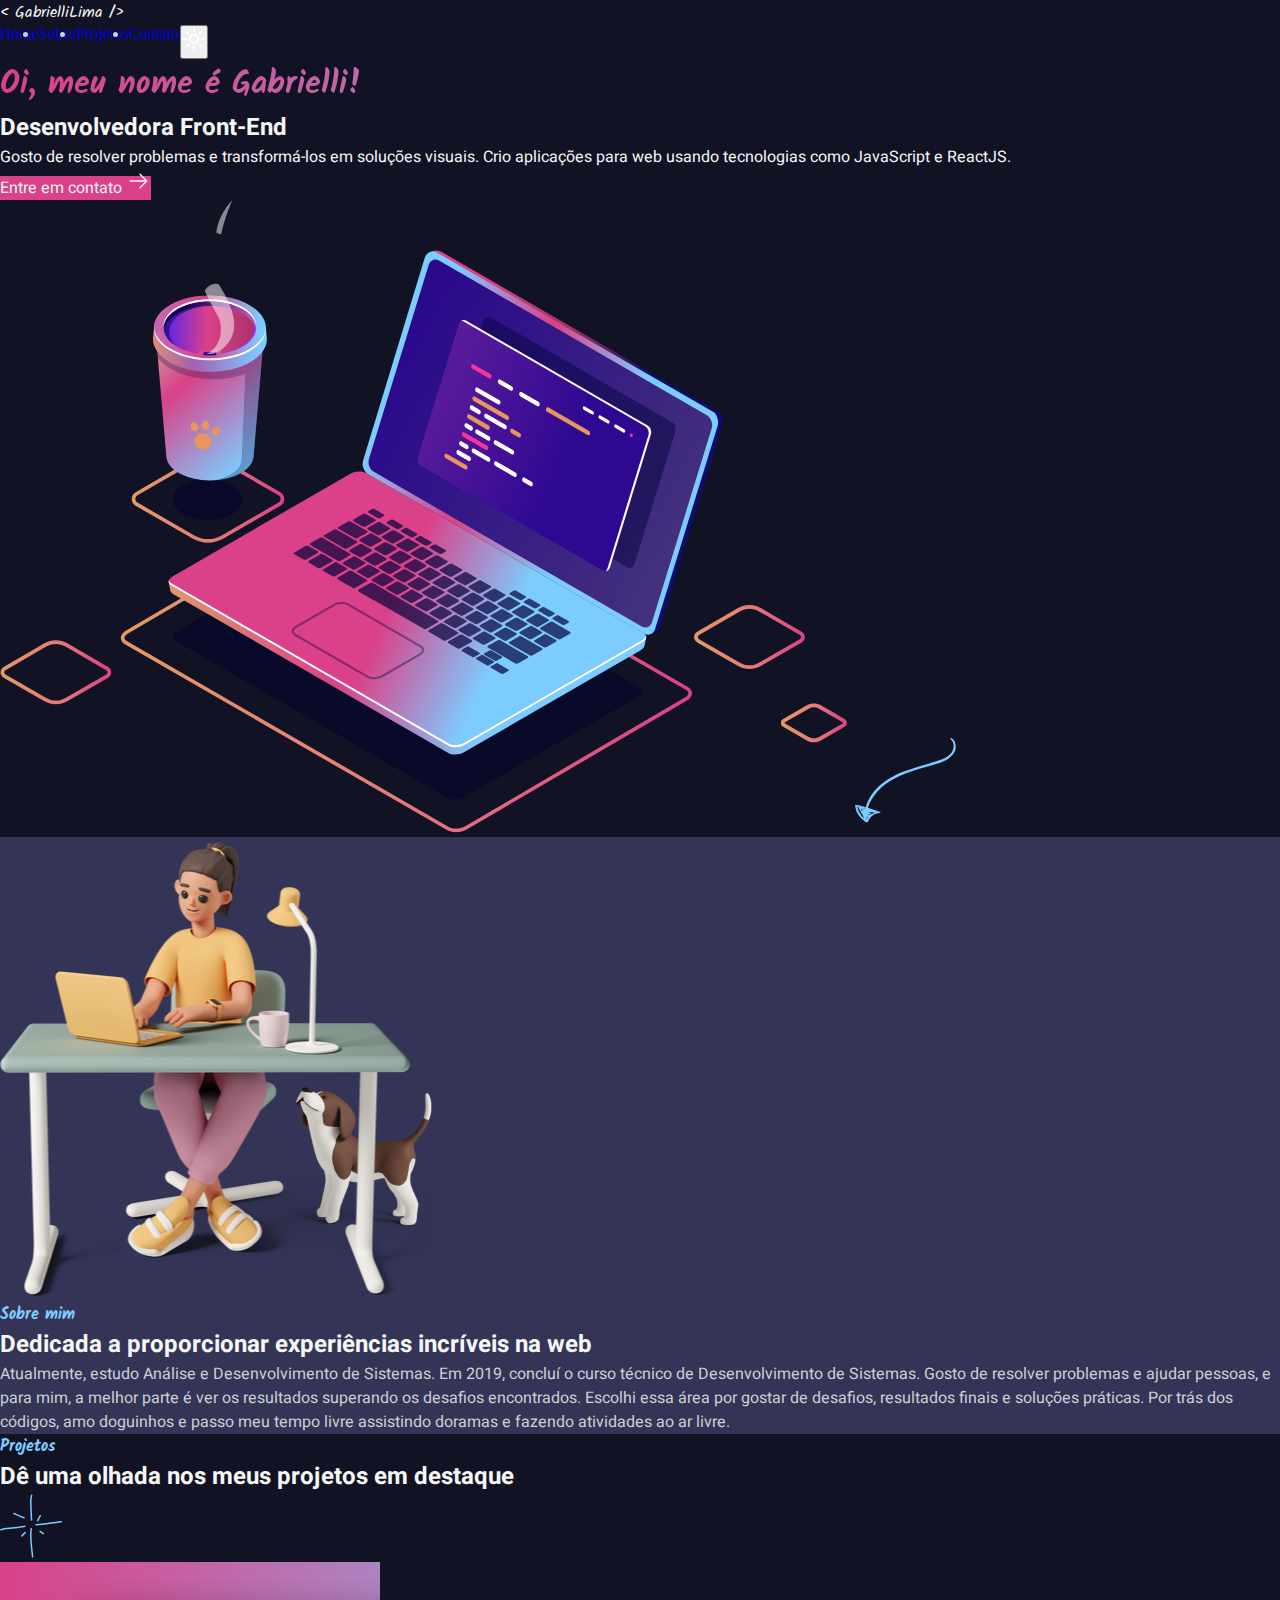
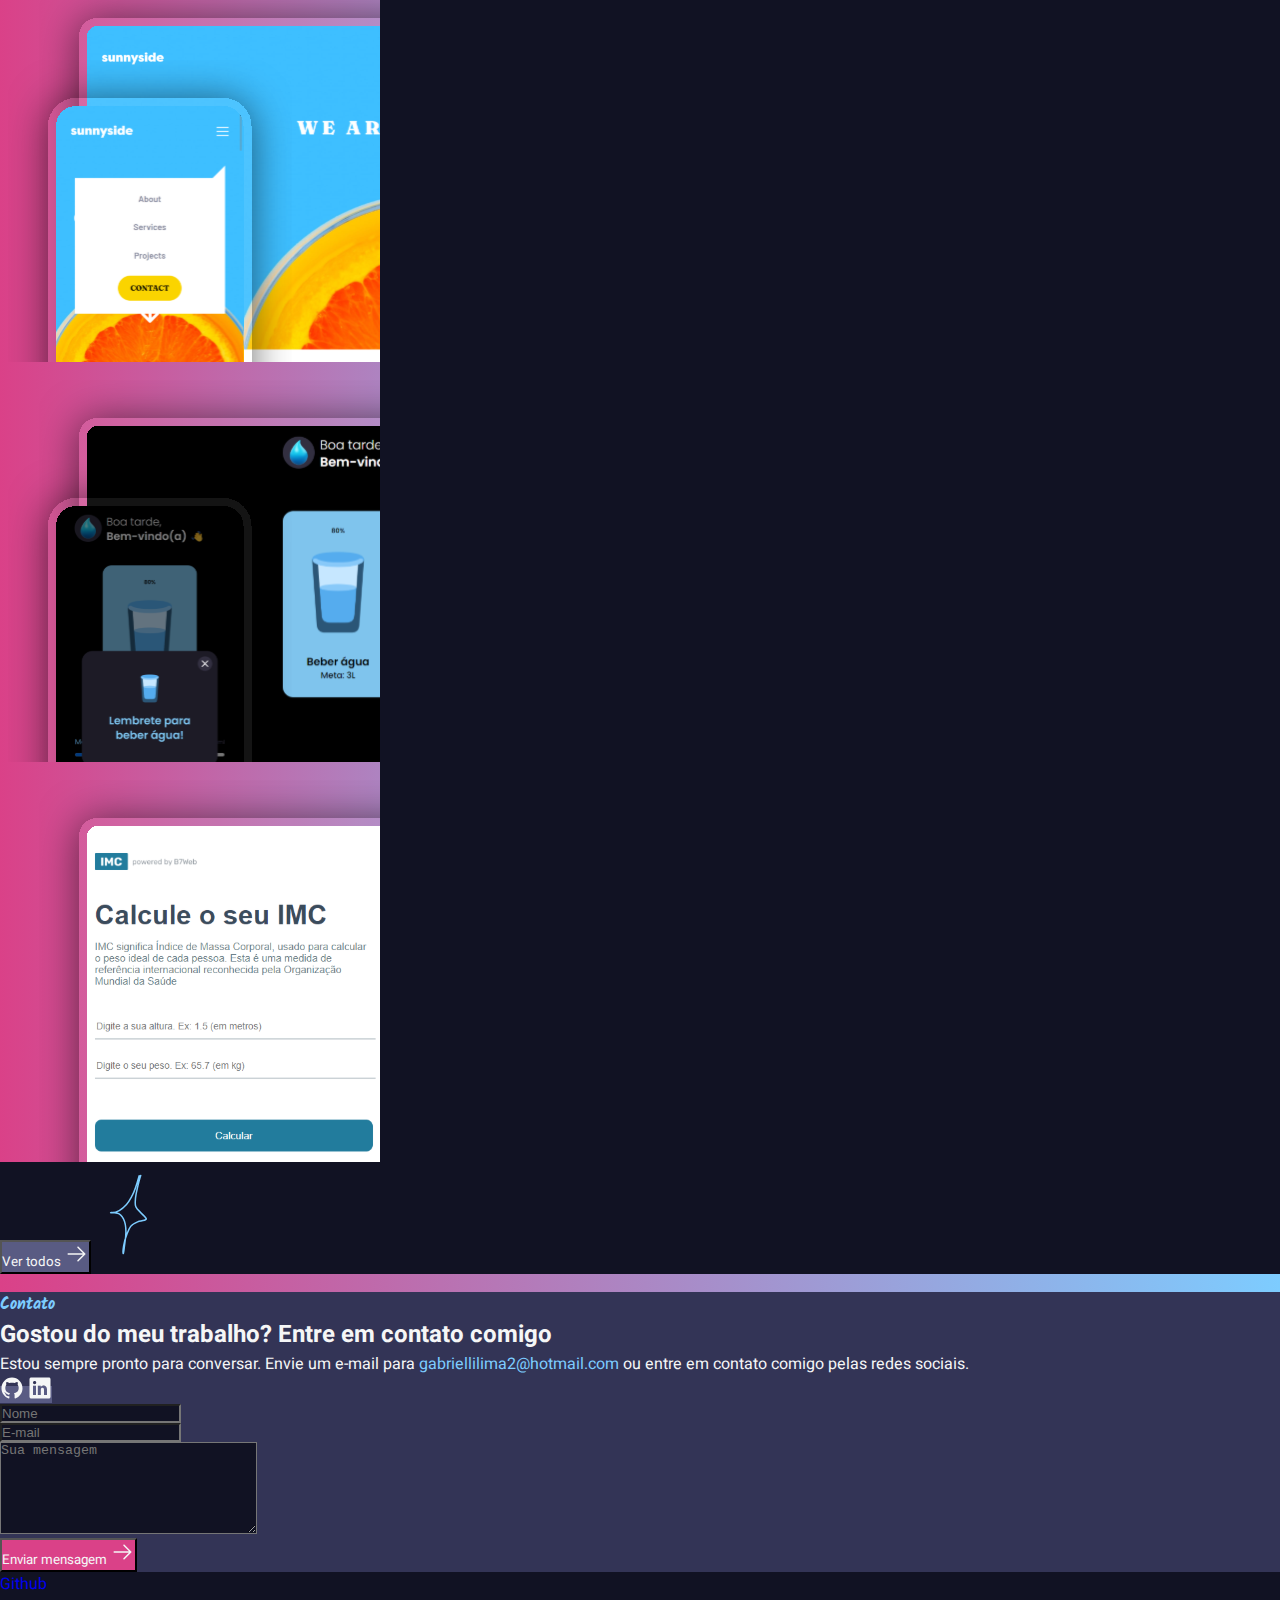
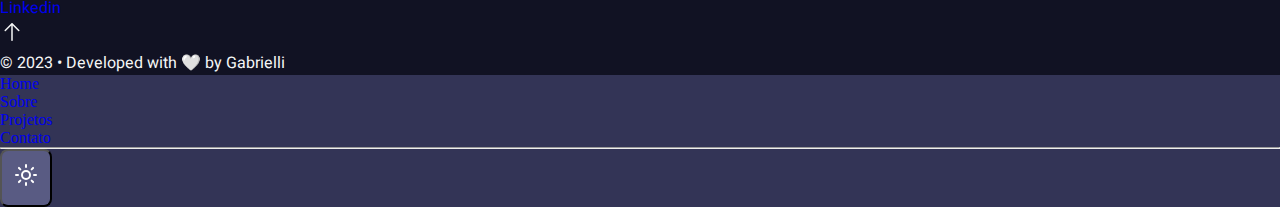
==== commit a457cef4: "✨ feat: add tema claro para versão mobile" ====
--- a/index.html
+++ b/index.html
@@ -33,11 +33,11 @@
                 <li class="p-2"><a href="#projetos">Projetos</a></li>
                 <li class="p-2"><a href="#contato">Contato</a></li>
                 <button type="button" name="theme" title="Alterar tema">
-                    <img src="./assets/light-theme-icon.svg" alt="" class="w-6 h-6" id="icon-tema">
+                    <img src="./assets/light-theme-icon.svg" alt="" class="w-6 h-6 icon-tema">
                 </button>
             </ul>
             <button type="button" id="iconMenu">
-                <img src="./assets/list.svg" alt="" id="menuImage" class="transition hover:scale-75">
+                <img src="./assets/list.svg" alt="" id="menuImage" class="transition hover:scale-75 text-green-300">
             </button>
 
         </nav>
@@ -443,7 +443,7 @@
         <ul class="flex flex-row justify-evenly items-center md:gap-6">
             <li><a href="https://github.com/gabrielli-lima">Github</a></li>
             <li><a href="https://www.linkedin.com/in/gabrielli-lima/">Linkedin</a></li>
-            <a href="#header"><img src="./assets/arrow-up.svg" alt="" class="py-3"></a>
+            <a href="#navBar"><img src="./assets/arrow-up.svg" alt="" class="py-3"></a>
         </ul>
         <span>© 2023 • Developed with 🤍 by Gabrielli</span>
 
@@ -451,17 +451,17 @@
 
     <!-- Menu mobile -->
     <div class="hidden top-16 right-0 h-screen py-4 px-6 w-3/4 z-20" id="menu">
-        <div class="flex flex-col w-full gap-6">
-            <ul class="flex flex-col gap-6 text-base text-right">
+        <div class="flex flex-col w-full gap-6 h-auto self-end items-end">
+            <ul class="flex flex-col gap-6 text-base ">
                 <li><a href="#">Home</a></li>
                 <li><a href="#sobre">Sobre</a></li>
                 <li><a href="#projetos">Projetos</a></li>
                 <li><a href="#contato">Contato</a></li>
             </ul>
             <hr class="w-full">
-            <!-- <button type="button" name="theme">
+            <button type="button" name="theme">
                 <img src="./assets/light-theme-icon.svg" alt="" class="w-6 h-6 icon-tema">
-            </button> -->
+            </button>
         </div>
     </div>
 
--- a/styles.css
+++ b/styles.css
@@ -111,7 +111,8 @@
   );
 }
 
-.icons-social-media a:hover {
+.icons-social-media a:hover,
+#menu button:hover {
   background: var(--color-brand-primary);
 }
 
@@ -147,6 +148,12 @@
 #menuDesktop li:hover {
   color: var(--color-text-primary);
   font-weight: 700;
+}
+
+#menu button {
+  border-radius: 0.5rem;
+  background: var(--color-surface-secondary);
+  padding: 0.75rem;
 }
 
 .card-projeto {
@@ -254,8 +261,18 @@
 
 html[data-theme="light"] footer img {
   background: #009aff;
-  border-radius: 30px;
-  padding: 10px;
+  border-radius: 20px;
+  padding: 5px;
+}
+
+html[data-theme="light"] #iconMenu {
+  background: #ce6a99;
+  border-radius: 20px;
+  padding: 5px;
+}
+
+html[data-theme="light"] hr {
+  border-color: #ce6a99;
 }
 
 html[data-theme="light"] h4,
@@ -268,11 +285,21 @@
   background: #ce6a99;
 }
 
-html[data-theme="light"] .links-projeto a,
+html[data-theme="light"] .links-projeto a {
+  background: #980046;
+}
+
 html[data-theme="light"] form input,
 html[data-theme="light"] form textarea {
-  background: #980046;
-  color: #ffffff;
+  background: #ffebf4;
+  color: #980046;
+}
+
+html[data-theme="light"] form input:focus,
+html[data-theme="light"] form textarea:focus {
+  border-color: #ce6a99;
+  box-shadow: 0 0 0 3px #ce6a99;
+  caret-color: #ce6a99;
 }
 
 html[data-theme="light"] #navBar {
@@ -285,11 +312,16 @@
 
 html[data-theme="light"] #menu {
   background: #f6d4e4;
+  color: #ce6a99;
 }
 
 html[data-theme="light"] #menu li:hover,
 html[data-theme="light"] #menuDesktop li:hover {
   color: #980046;
+}
+
+html[data-theme="light"] #menu button {
+  background: hsla(332, 51%, 61%, 0.2);
 }
 
 html.transition,
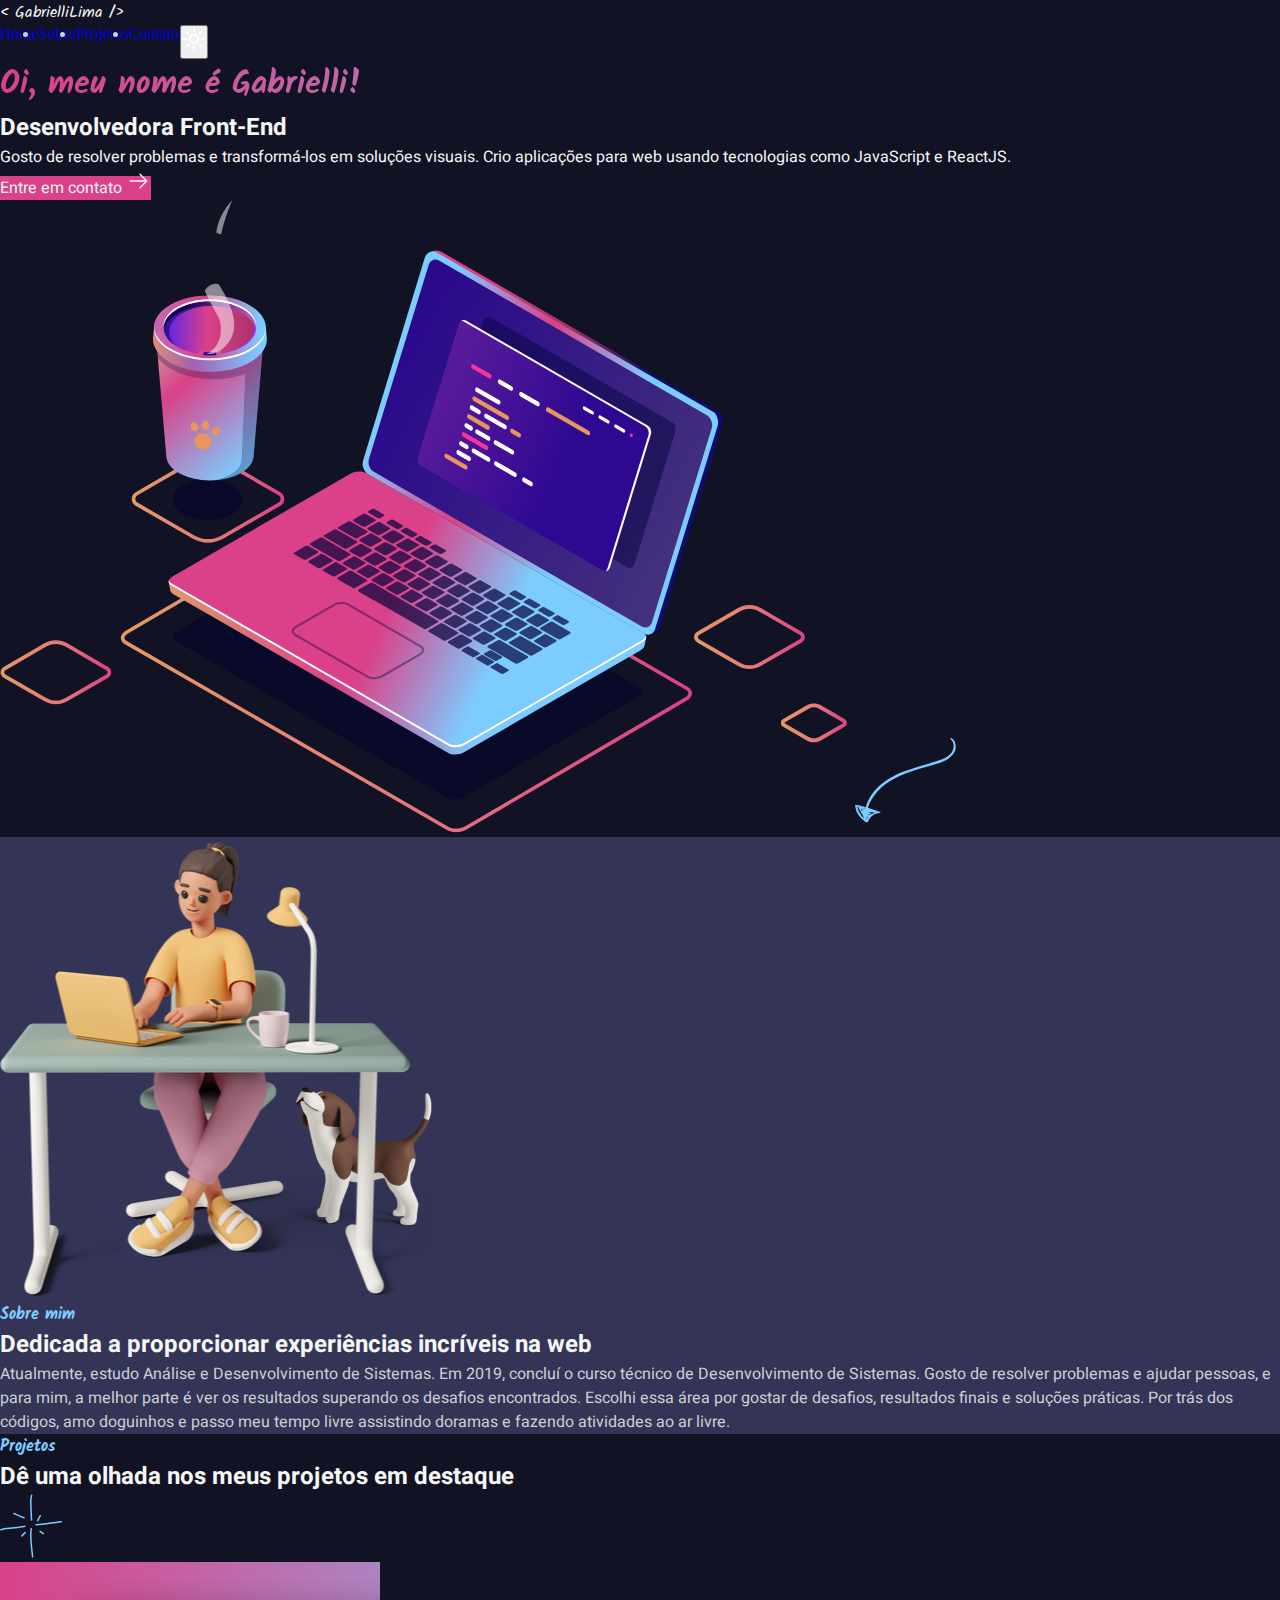
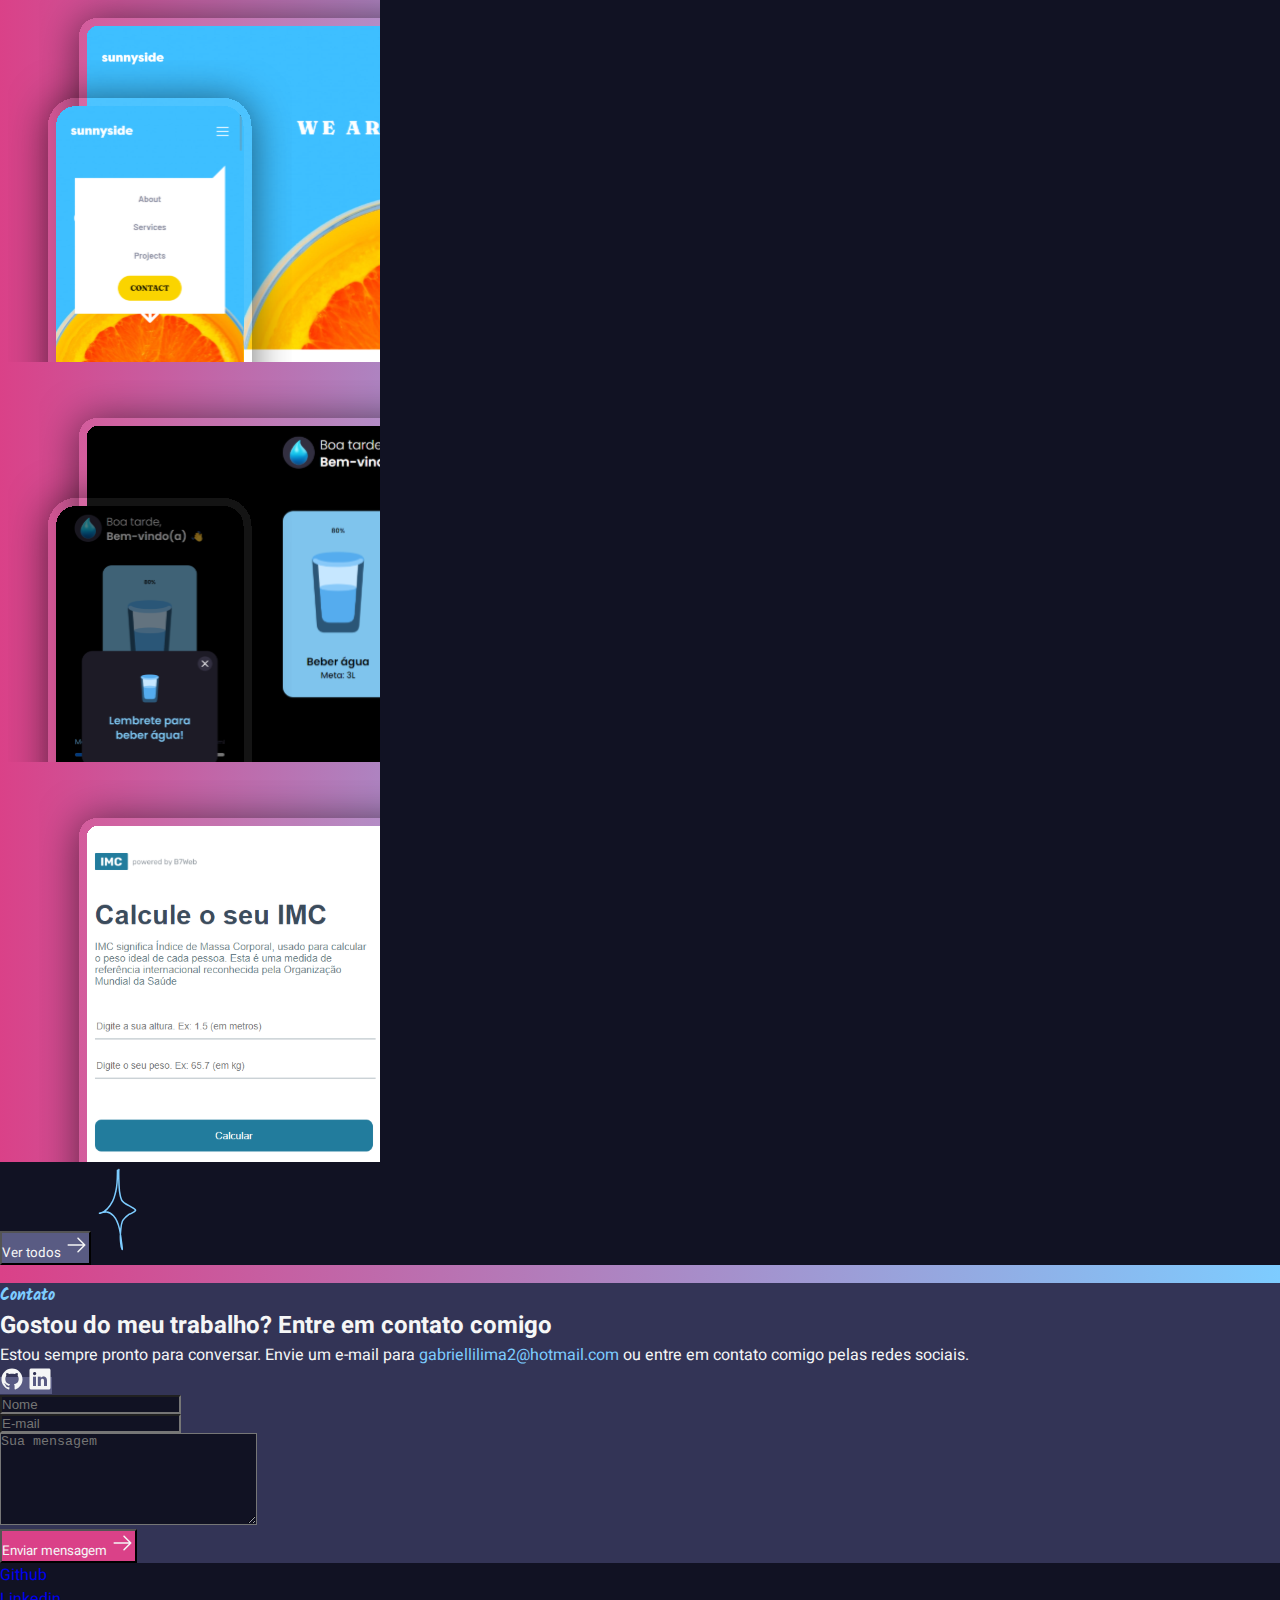
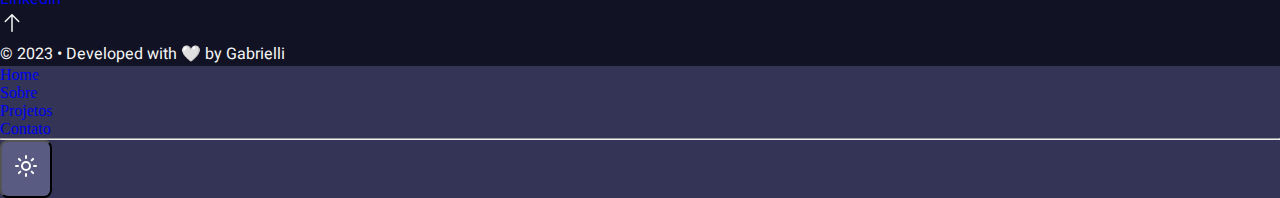
==== commit f9089464: "🌈 style: ajuste na posicao das imgs extras da secao projetos" ====
--- a/index.html
+++ b/index.html
@@ -102,7 +102,7 @@
         <section id="projetos" class="py-12 px-6 md:py-[72px] md:px-28 text-center relative">
             <h4 class="mb-2 text-base leading-4">Projetos</h4>
             <h2 class="text-2xl font-medium">Dê uma olhada nos meus projetos em destaque</h2>
-            <img src="./assets/graphic1.svg" alt="" class="w-[62px] absolute left-16 top-28 animate-pulse">
+            <img src="./assets/graphic1.svg" alt="" class="absolute -left-3 top-36 md:left-16 md:top-28 animate-pulse">
 
             <div class="flex flex-col gap-6 justify-center items-center text-left mt-10 md:gap-8">
                 <div class="grid grid-cols-1 gap-6 md:grid lg:grid-cols-3 md:gap-8">
@@ -387,7 +387,8 @@
                 <span id="textoBtVerTodos" class="z-10">Ver todos</span>
                 <img src="./assets/arrowRight.svg" alt="" class="w-6 h-6 z-10" id="imgArrowRight">
             </button>
-            <img src="./assets/graphic2.svg" alt="" class="absolute bottom-8 right-14 animate-pulse">
+            <img src="./assets/graphic2.svg" alt=""
+                class="absolute bottom-16 right-3 md:bottom-8 md:right-14 animate-pulse rotate-[15deg]">
         </section>
 
         <!-- CONTATO -->
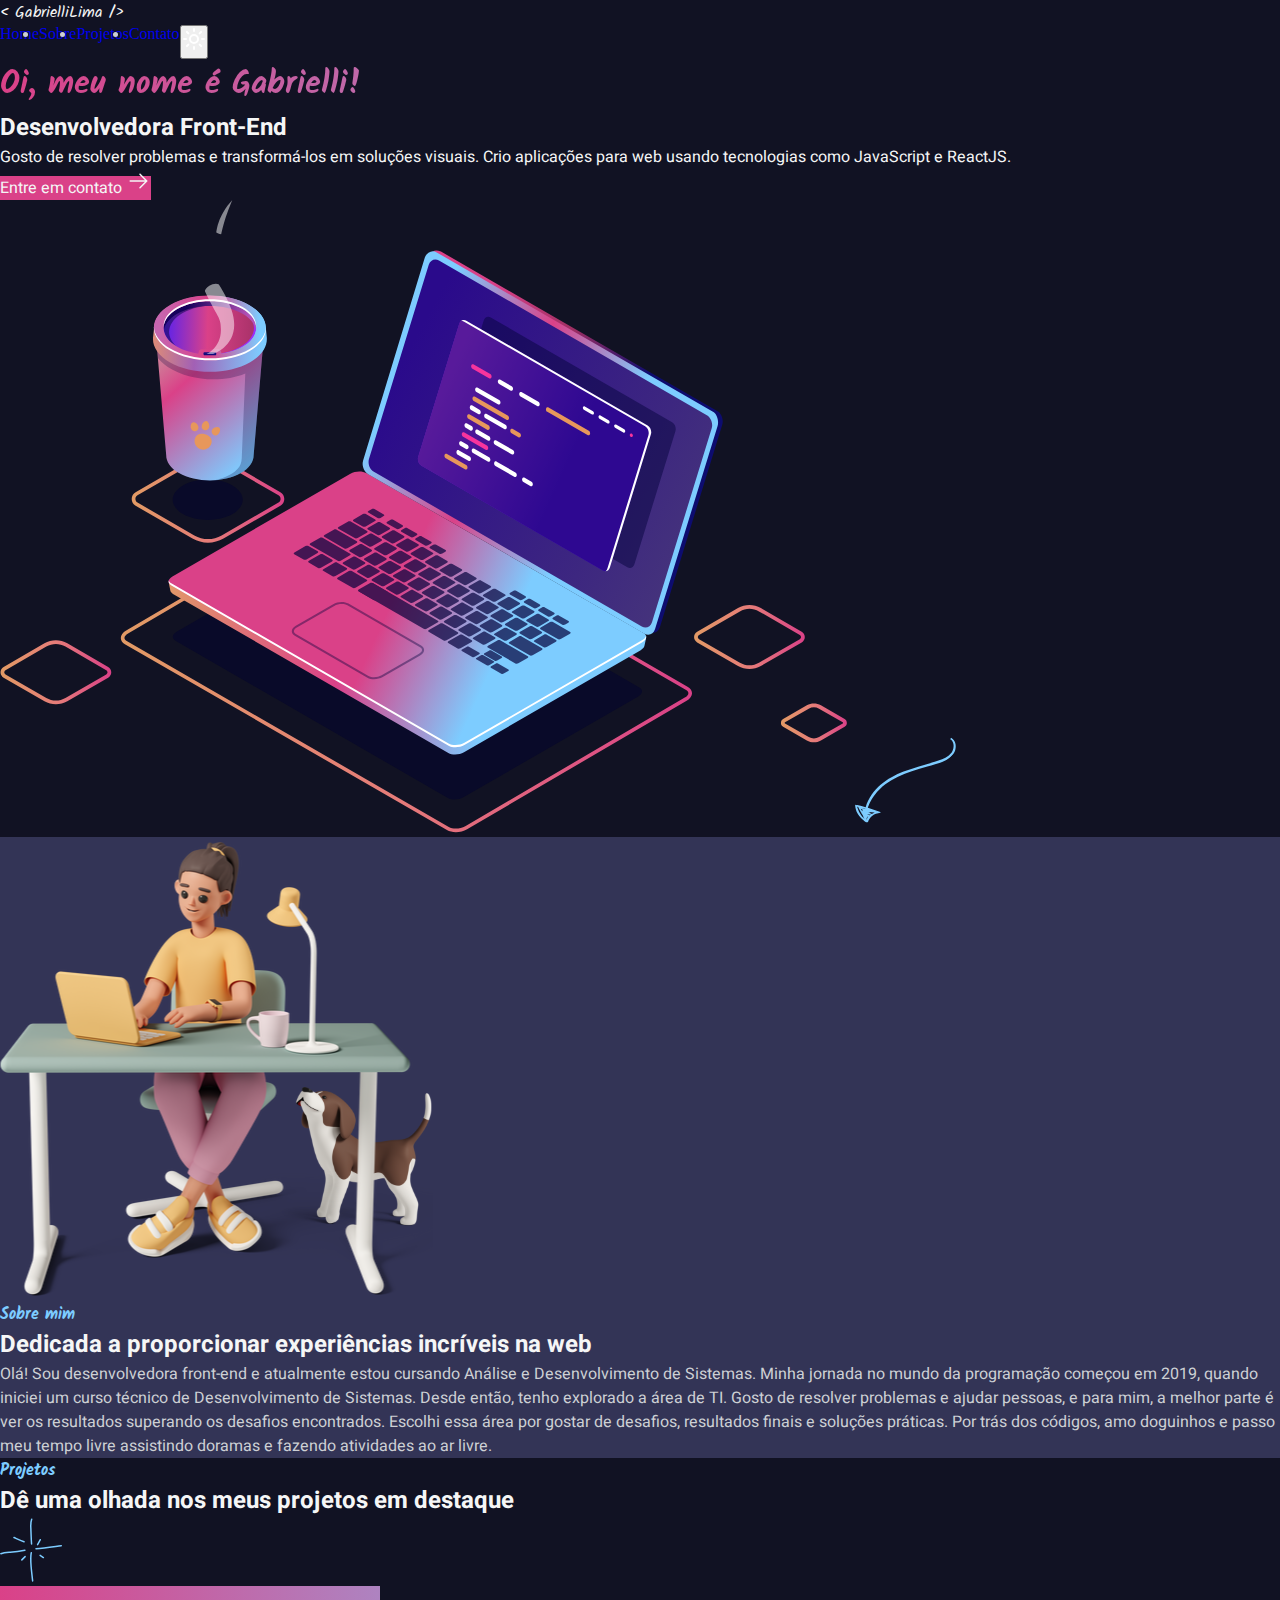
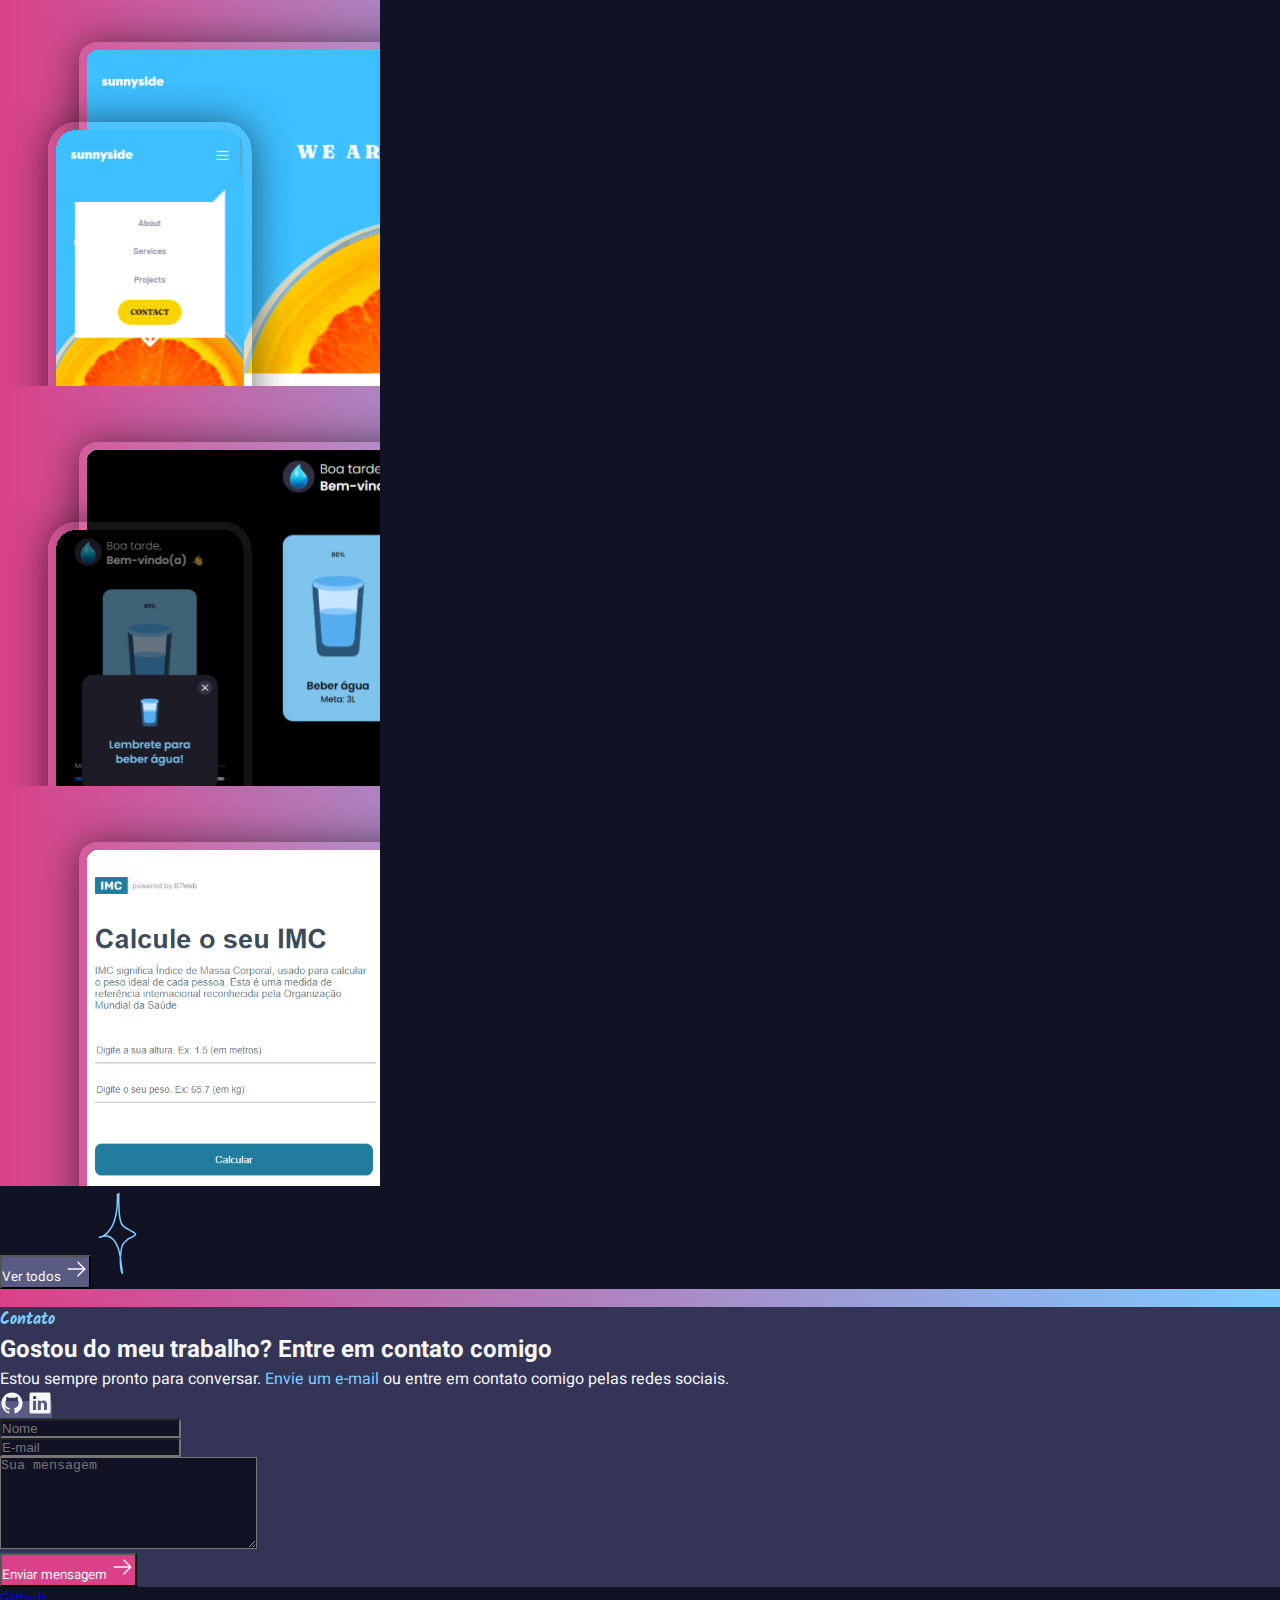
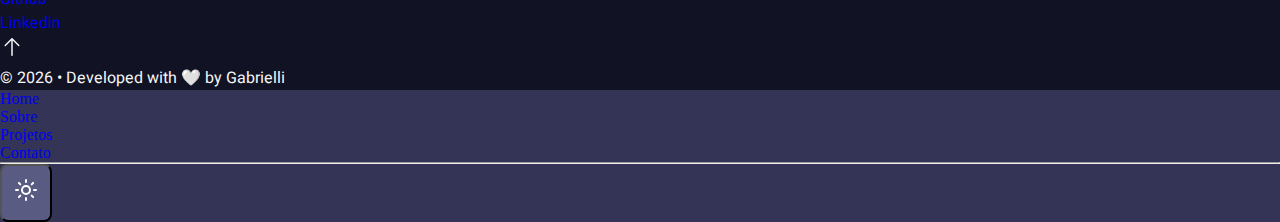
==== commit 15bbdeae: "🌈 style: alteracao dos textos na secoes sobre e projetos, alteracao nas tags <a> e funcao do ano atu" ====
--- a/index.html
+++ b/index.html
@@ -48,8 +48,7 @@
                 <h1 class="my-6 self-stretch text-[40px] leading-[56px] font-normal">Oi, meu nome é Gabrielli!</h1>
                 <h2 class="text-2xl font-medium mb-4 self-stretch">Desenvolvedora Front-End</h2>
                 <p class="mb-8 self-stretch text-base font-light">Gosto de resolver problemas e transformá-los em
-                    soluções
-                    visuais. Crio aplicações para web usando tecnologias como JavaScript e ReactJS.
+                    soluções visuais. Crio aplicações para web usando tecnologias como JavaScript e ReactJS.
                 </p>
                 <a href="#contato"
                     class="relative text-center text-base font-medium flex flex-row justify-center items-center self-end md:self-start flex-wrap w-auto h-auto py-4 px-6 gap-2 border-none rounded-lg shadow-2xl overflow-hidden transition-all before:absolute before:h-0 before:w-0 before:rounded-full before:bg-[#980046] before:duration-500 before:ease-out hover:shadow-[rgb(152,0,70,0.5)] hover:before:h-56 hover:before:w-56">
@@ -84,17 +83,35 @@
                 <h4 class="mt-8 mb-2 text-base leading-4">Sobre mim</h4>
                 <h2 class="text-2xl font-medium">Dedicada a proporcionar experiências incríveis na web</h2>
                 <p class="mt-4 text-base font-light">
-                    Atualmente, estudo Análise e Desenvolvimento de Sistemas. Em 2019, concluí o curso técnico de
-                    Desenvolvimento de Sistemas. Gosto de resolver problemas e ajudar pessoas, e para mim, a melhor
-                    parte é
-                    ver
-                    os resultados superando os desafios encontrados. Escolhi essa área por gostar de desafios,
-                    resultados
-                    finais
-                    e soluções práticas. Por trás dos códigos, amo doguinhos e passo meu tempo livre assistindo doramas
-                    e
-                    fazendo atividades ao ar livre.
+                    Olá! Sou desenvolvedora front-end e atualmente estou cursando Análise e Desenvolvimento de Sistemas.
+                    Minha jornada no mundo da programação começou em 2019, quando iniciei um curso técnico de
+                    Desenvolvimento de Sistemas. Desde então, tenho explorado a área de TI.
+                    Gosto de resolver problemas e ajudar pessoas, e para mim, a melhor parte é ver os resultados
+                    superando os desafios encontrados.
+                    Escolhi essa área por gostar de desafios, resultados finais e soluções práticas.
+                    Por trás dos códigos, amo doguinhos e passo meu tempo livre assistindo doramas e fazendo atividades
+                    ao ar livre.
                 </p>
+                <!-- <div class="flex flex-col mt-4">
+                    <div class="itensSobre flex gap-3">
+                        <div type="button" class="flex flex-col" name="itensSobre">
+                            <span>Educação</span>
+                            <div class="decoItems" name="decoItems"></div>
+                        </div>
+                        <button type="button" class="flex flex-col" name="itensSobre">
+                            <span>Cursos complementares</span>
+                            <div class="decoItems" name="decoItems"></div>
+                        </button>
+                        </ul>
+                    </div>
+
+                    <div class="subItems mt-4">
+                        <ul class="list-disc list-inside">
+                            <li>Tecnólogo em Análise e Desenvolvimento de Sistemas (Fev 2022 / Jul 2024)</li>
+                            <li>Tecnico em Desenvolvimento de Sistemas (2019/2020)</li>
+                        </ul>
+                    </div>
+                </div> -->
             </div>
         </section>
 
@@ -118,11 +135,11 @@
                             Mentor.</p>
                         <div class="links-projeto absolute hidden flex-col self-end -m-2 gap-2">
                             <a href="https://gabrielli-lima.github.io/Sunnyside-agency-landing-page/"
-                                class="rounded-lg p-3" title="Ver projeto">
+                                class="rounded-lg p-3" title="Ver projeto" target="_blank">
                                 <img src="./assets/arrow-up-right.svg" alt="">
                             </a>
                             <a href="https://github.com/gabrielli-lima/Sunnyside-agency-landing-page"
-                                class="rounded-lg p-3" title="Github">
+                                class="rounded-lg p-3" title="Github" target="_blank">
                                 <img src="./assets/github-icon.svg" alt="">
                             </a>
                         </div>
@@ -136,14 +153,14 @@
                             <i class="devicon-tailwindcss-plain"></i>
                         </div>
                         <h3 class="mb-2 text-xl leading-6">Water Reminder</h3>
-                        <p>Neste projeto foi desenvolvido um lembrete para motivar você a beber água.</p>
+                        <p>Nesse projeto foi desenvolvido um lembrete para motivar você a beber água.</p>
                         <div class="links-projeto absolute hidden flex-col self-end -m-2 gap-2">
                             <a href="https://gabrielli-lima.github.io/water-reminder/" class="rounded-lg p-3"
-                                title="Ver projeto">
+                                title="Ver projeto" target="_blank">
                                 <img src="./assets/arrow-up-right.svg" alt="">
                             </a>
                             <a href="https://github.com/gabrielli-lima/water-reminder" class="rounded-lg p-3"
-                                title="Github">
+                                title="Github" target="_blank">
                                 <img src="./assets/github-icon.svg" alt="">
                             </a>
                         </div>
@@ -160,11 +177,11 @@
                         <p>Calculadora de IMC (Índice de Massa Corporal).</p>
                         <div class="links-projeto absolute hidden flex-col self-end -m-2 gap-2">
                             <a href="https://gabrielli-lima.github.io/calculadora-imc-react/" class="rounded-lg p-3"
-                                title="Ver projeto">
+                                title="Ver projeto" target="_blank">
                                 <img src="./assets/arrow-up-right.svg" alt="">
                             </a>
                             <a href="https://github.com/gabrielli-lima/calculadora-imc-react" class="rounded-lg p-3"
-                                title="Github">
+                                title="Github" target="_blank">
                                 <img src="./assets/github-icon.svg" alt="">
                             </a>
                         </div>
@@ -181,15 +198,16 @@
                             <i class="devicon-css3-plain-wordmark"></i>
                         </div>
                         <h3 class="mb-2 text-xl leading-6">Barra lateral</h3>
-                        <p>Neste projeto foi criado uma barra lateral. Quando o usuário clica no ícone do menu ou no
+                        <p>Nesse projeto foi criado uma barra lateral. Quando o usuário clica no ícone do menu ou no
                             estado da barra lateral muda entre "aberto", mostrando ícones e texto e "fechado", mostrando
                             apenas os ícones.</p>
                         <div class="links-projeto absolute hidden flex-col self-end -m-2 gap-2">
                             <a href="https://gabrielli-lima.github.io/Sidebar/" class="rounded-lg p-3"
-                                title="Ver projeto">
-                                <img src="./assets/arrow-up-right.svg" alt="">
-                            </a>
-                            <a href="https://github.com/gabrielli-lima/Sidebar" class="rounded-lg p-3" title="Github">
+                                title="Ver projeto" target="_blank">
+                                <img src="./assets/arrow-up-right.svg" alt="">
+                            </a>
+                            <a href="https://github.com/gabrielli-lima/Sidebar" class="rounded-lg p-3" title="Github"
+                                target="_blank">
                                 <img src="./assets/github-icon.svg" alt="">
                             </a>
                         </div>
@@ -203,15 +221,14 @@
                             <i class="devicon-css3-plain-wordmark"></i>
                         </div>
                         <h3 class="mb-2 text-xl leading-6">Theme Switcher</h3>
-                        <p>Nesse projeto foi desenvolvido uma página que contém uma alternância entre o tema escuro e
-                            claro.</p>
+                        <p>Uma página que contém um toggle para alternar entre o tema escuro e claro.</p>
                         <div class="links-projeto absolute hidden flex-col self-end -m-2 gap-2">
                             <a href="https://gabrielli-lima.github.io/ThemeSwitcher/" class="rounded-lg p-3"
-                                title="Ver projeto">
+                                title="Ver projeto" target="_blank">
                                 <img src="./assets/arrow-up-right.svg" alt="">
                             </a>
                             <a href="https://github.com/gabrielli-lima/ThemeSwitcher" class="rounded-lg p-3"
-                                title="Github">
+                                title="Github" target="_blank">
                                 <img src="./assets/github-icon.svg" alt="">
                             </a>
                         </div>
@@ -224,15 +241,16 @@
                             <i class="devicon-css3-plain-wordmark"></i>
                         </div>
                         <h3 class="mb-2 text-xl leading-6">Contagem Regressiva</h3>
-                        <p>Neste projeto foi criado uma página de coming soon (em breve) para o lançamento de um
+                        <p>Nesse desafio foi criado uma página de coming soon (em breve) para o lançamento de um
                             foguete, e na página há um countdown timer (timer de contagem regressiva) informando quanto
                             tempo falta para o lançamento.</p>
                         <div class="links-projeto absolute hidden flex-col self-end -m-2 gap-2">
                             <a href="https://gabrielli-lima.github.io/Countdown/" class="rounded-lg p-3"
-                                title="Ver projeto">
-                                <img src="./assets/arrow-up-right.svg" alt="">
-                            </a>
-                            <a href="https://github.com/gabrielli-lima/Countdown" class="rounded-lg p-3" title="Github">
+                                title="Ver projeto" target="_blank">
+                                <img src="./assets/arrow-up-right.svg" alt="">
+                            </a>
+                            <a href="https://github.com/gabrielli-lima/Countdown" class="rounded-lg p-3" title="Github"
+                                target="_blank">
                                 <img src="./assets/github-icon.svg" alt="">
                             </a>
                         </div>
@@ -245,15 +263,14 @@
                             <i class="devicon-css3-plain-wordmark"></i>
                         </div>
                         <h3 class="mb-2 text-xl leading-6">Princing Table</h3>
-                        <p>Neste projeto foi desenvolvido uma página com uma tabela com as opções de preços/planos do
-                            produto/serviço.</p>
+                        <p>Página com uma tabela com as opções de preços/planos do produto/serviço.</p>
                         <div class="links-projeto absolute hidden flex-col self-end -m-2 gap-2">
                             <a href="https://gabrielli-lima.github.io/PricingTable/" class="rounded-lg p-3"
-                                title="Ver projeto">
+                                title="Ver projeto" target="_blank">
                                 <img src="./assets/arrow-up-right.svg" alt="">
                             </a>
                             <a href="https://github.com/gabrielli-lima/PricingTable" class="rounded-lg p-3"
-                                title="Github">
+                                title="Github" target="_blank">
                                 <img src="./assets/github-icon.svg" alt="">
                             </a>
                         </div>
@@ -265,15 +282,15 @@
                             <i class="devicon-css3-plain-wordmark"></i>
                         </div>
                         <h3 class="mb-2 text-xl leading-6">Social Tree</h3>
-                        <p>Neste projeto foi criado uma página com uma lista de links (menu) que pode ser usada em
+                        <p>Nesse projeto foi criado uma página com uma lista de links (menu) que pode ser usada em
                             perfis de redes sociais para direcionar o usuário para o local escolhido.</p>
                         <div class="links-projeto absolute hidden flex-col self-end -m-2 gap-2">
                             <a href="https://gabrielli-lima.github.io/SocialTree/" class="rounded-lg p-3"
-                                title="Ver projeto">
-                                <img src="./assets/arrow-up-right.svg" alt="">
-                            </a>
-                            <a href="https://github.com/gabrielli-lima/SocialTree" class="rounded-lg p-3"
-                                title="Github">
+                                title="Ver projeto" target="_blank">
+                                <img src="./assets/arrow-up-right.svg" alt="">
+                            </a>
+                            <a href="https://github.com/gabrielli-lima/SocialTree" class="rounded-lg p-3" title="Github"
+                                target="_blank">
                                 <img src="./assets/github-icon.svg" alt="">
                             </a>
                         </div>
@@ -289,11 +306,11 @@
                         <p>Projeto desenvolvido no evento Next Level Week (NLW) da Rocketseat.</p>
                         <div class="links-projeto absolute hidden flex-col self-end -m-2 gap-2">
                             <a href="https://gabrielli-lima.github.io/NLW-eSports-explorer/" class="rounded-lg p-3"
-                                title="Ver projeto">
+                                title="Ver projeto" target="_blank">
                                 <img src="./assets/arrow-up-right.svg" alt="">
                             </a>
                             <a href="https://github.com/gabrielli-lima/NLW-eSports-explorer" class="rounded-lg p-3"
-                                title="Github">
+                                title="Github" target="_blank">
                                 <img src="./assets/github-icon.svg" alt="">
                             </a>
                         </div>
@@ -310,11 +327,11 @@
                             ingredientes e modo de preparo.</p>
                         <div class="links-projeto absolute hidden flex-col self-end -m-2 gap-2">
                             <a href="https://gabrielli-lima.github.io/PaginaDeReceita/" class="rounded-lg p-3"
-                                title="Ver projeto">
+                                title="Ver projeto" target="_blank">
                                 <img src="./assets/arrow-up-right.svg" alt="">
                             </a>
                             <a href="https://github.com/gabrielli-lima/PaginaDeReceita" class="rounded-lg p-3"
-                                title="Github">
+                                title="Github" target="_blank">
                                 <img src="./assets/github-icon.svg" alt="">
                             </a>
                         </div>
@@ -331,10 +348,11 @@
                         </p>
                         <div class="links-projeto absolute hidden flex-col self-end -m-2 gap-2">
                             <a href="https://gabrielli-lima.github.io/Counter/" class="rounded-lg p-3"
-                                title="Ver projeto">
-                                <img src="./assets/arrow-up-right.svg" alt="">
-                            </a>
-                            <a href="https://github.com/gabrielli-lima/Counter" class="rounded-lg p-3" title="Github">
+                                title="Ver projeto" target="_blank">
+                                <img src="./assets/arrow-up-right.svg" alt="">
+                            </a>
+                            <a href="https://github.com/gabrielli-lima/Counter" class="rounded-lg p-3" title="Github"
+                                target="_blank">
                                 <img src="./assets/github-icon.svg" alt="">
                             </a>
                         </div>
@@ -346,14 +364,14 @@
                             <i class="devicon-css3-plain-wordmark"></i>
                         </div>
                         <h3 class="mb-2 text-xl leading-6">Formulário de login</h3>
-                        <p>Neste projeto foi criado um formulário de login.</p>
+                        <p>Nesse projeto foi criado um formulário de login.</p>
                         <div class="links-projeto absolute hidden flex-col self-end -m-2 gap-2">
                             <a href="https://gabrielli-lima.github.io/LoginFormCSS/" class="rounded-lg p-3"
-                                title="Ver projeto">
+                                title="Ver projeto" target="_blank">
                                 <img src="./assets/arrow-up-right.svg" alt="">
                             </a>
                             <a href="https://github.com/gabrielli-lima/LoginFormCSS" class="rounded-lg p-3"
-                                title="Github">
+                                title="Github" target="_blank">
                                 <img src="./assets/github-icon.svg" alt="">
                             </a>
                         </div>
@@ -369,11 +387,11 @@
                             inscrição em newsletter.</p>
                         <div class="links-projeto absolute hidden flex-col self-end -m-2 gap-2">
                             <a href="https://gabrielli-lima.github.io/RocketNews/" class="rounded-lg p-3"
-                                title="Ver projeto">
-                                <img src="./assets/arrow-up-right.svg" alt="">
-                            </a>
-                            <a href="https://github.com/gabrielli-lima/RocketNews" class="rounded-lg p-3"
-                                title="Github">
+                                title="Ver projeto" target="_blank">
+                                <img src="./assets/arrow-up-right.svg" alt="">
+                            </a>
+                            <a href="https://github.com/gabrielli-lima/RocketNews" class="rounded-lg p-3" title="Github"
+                                target="_blank">
                                 <img src="./assets/github-icon.svg" alt="">
                             </a>
                         </div>
@@ -401,33 +419,37 @@
                 </div>
                 <h4 class="mt-10 mb-2 text-base leading-4">Contato</h4>
                 <h2 class="text-2xl font-medium">Gostou do meu trabalho? Entre em contato comigo</h2>
-                <p class="my-4 text-base">Estou sempre pronto para conversar. Envie um e-mail para
-                    <a href="mailto:gabriellilima2@hotmail.com" class="underline">gabriellilima2@hotmail.com</a> ou
-                    entre em contato comigo pelas redes sociais.
+                <p class="my-4 text-base">Estou sempre pronto para conversar.
+                    <a href="mailto:gabrielliclm@gmail.com" class="underline">Envie um e-mail</a>
+                    ou entre em contato comigo pelas redes sociais.
                 </p>
                 <div class="icons-social-media flex flex-row gap-2">
-                    <a href="https://github.com/gabrielli-lima" class="rounded-lg p-3">
+                    <a href="https://github.com/gabrielli-lima" class="rounded-lg p-3" target="_blank">
                         <img src="./assets/github-icon.svg" alt="">
                     </a>
-                    <a href="https://www.linkedin.com/in/gabrielli-lima/" class="rounded-lg p-3">
+                    <a href="https://www.linkedin.com/in/gabrielli-lima/" class="rounded-lg p-3" target="_blank">
                         <img src="./assets/linkedin-icon.svg" alt="">
                     </a>
                 </div>
             </div>
 
-            <form action="" class="mt-12 flex flex-col lg:w-[480px] lg:mt-0">
+            <form action="https://formsubmit.co/0b07770b7d3d79e44a2a63d4684a6f0a" method="POST"
+                class="mt-12 flex flex-col lg:w-[480px] lg:mt-0">
                 <div>
-                    <input type="text" name="" id="" placeholder="Nome" aria-label="Nome"
+                    <input type="text" name="nome" id="nome" placeholder="Nome" aria-label="nome"
                         class="flex w-full py-3 px-4 text-base items-center rounded-lg border-solid shadow-sm focus:outline-none focus:ring">
                 </div>
                 <div>
-                    <input type="email" name="" id="" placeholder="E-mail" aria-label="E-mail"
+                    <input type="email" name="email" id="email" placeholder="E-mail" aria-label="email"
                         class="flex w-full py-3 px-4 my-4 text-base items-center rounded-lg border-solid shadow-sm focus:outline-none focus:ring">
                 </div>
                 <div>
-                    <textarea name="" id="" cols="30" rows="6" placeholder="Sua mensagem" aria-label="Sua mensagem"
+                    <textarea name="mensagem" id="mensagem" cols="30" rows="6" placeholder="Sua mensagem"
+                        aria-label="mensagem"
                         class="flex w-full py-3 px-4 text-base items-center rounded-lg border-solid shadow-sm focus:outline-none focus:ring"></textarea>
                 </div>
+                <input type="hidden" name="_captcha" value="false">
+                <input type="hidden" name="_next" value="https://gabrielli-lima.github.io/Portifolio/thanks.html">
                 <button type="submit"
                     class="relative text-center text-base font-medium flex flex-row justify-center items-center self-start flex-wrap mt-8 w-auto h-auto py-4 px-6 gap-2 border-none rounded-lg shadow-2xl overflow-hidden transition-all before:absolute before:h-0 before:w-0 before:rounded-full before:bg-[#980046] before:duration-500 before:ease-out hover:shadow-[rgb(152,0,70,0.5)] hover:before:h-56 hover:before:w-56">
                     <span class="z-10">Enviar mensagem</span>
@@ -442,11 +464,11 @@
         class="py-4 px-6 md:px-28 md:py-8 text-sm text-center leading-6 flex flex-col gap-4 w-full h-auto md:flex-row-reverse md:justify-between md:items-center">
 
         <ul class="flex flex-row justify-evenly items-center md:gap-6">
-            <li><a href="https://github.com/gabrielli-lima">Github</a></li>
-            <li><a href="https://www.linkedin.com/in/gabrielli-lima/">Linkedin</a></li>
+            <li><a href="https://github.com/gabrielli-lima" target="_blank">Github</a></li>
+            <li><a href="https://www.linkedin.com/in/gabrielli-lima/" target="_blank">Linkedin</a></li>
             <a href="#navBar"><img src="./assets/arrow-up.svg" alt="" class="py-3"></a>
         </ul>
-        <span>© 2023 • Developed with 🤍 by Gabrielli</span>
+        <span>© <span id="year"></span> • Developed with 🤍 by Gabrielli</span>
 
     </footer>
 
--- a/styles.css
+++ b/styles.css
@@ -76,6 +76,40 @@
   color: var(--color-text-secondary);
 }
 
+/* .itensSobre button span {
+  color: var(--color-brand-secondary);
+  font-family: "Kalam", cursive;
+}
+
+.itensSobre button span:hover {
+  color: var(--color-text-primary);
+}
+
+.subItems {
+  color: var(--color-text-secondary);
+  font-family: "Heebo", sans-serif;
+}
+
+.decoItems {
+  height: 4px;
+  width: 100%;
+  max-width: 8px 12px 0 0;
+  background: var(--color-brand-secondary);
+
+  animation: decoItemsAnimation 0.7s ease-out;
+}
+
+@keyframes decoItemsAnimation {
+  0% {
+    width: 0;
+  }
+  100% {
+    width: 100%;
+  }
+} */
+
+/* PROJETOS */
+
 h4 {
   color: var(--color-brand-secondary);
   font-family: "Kalam", cursive;
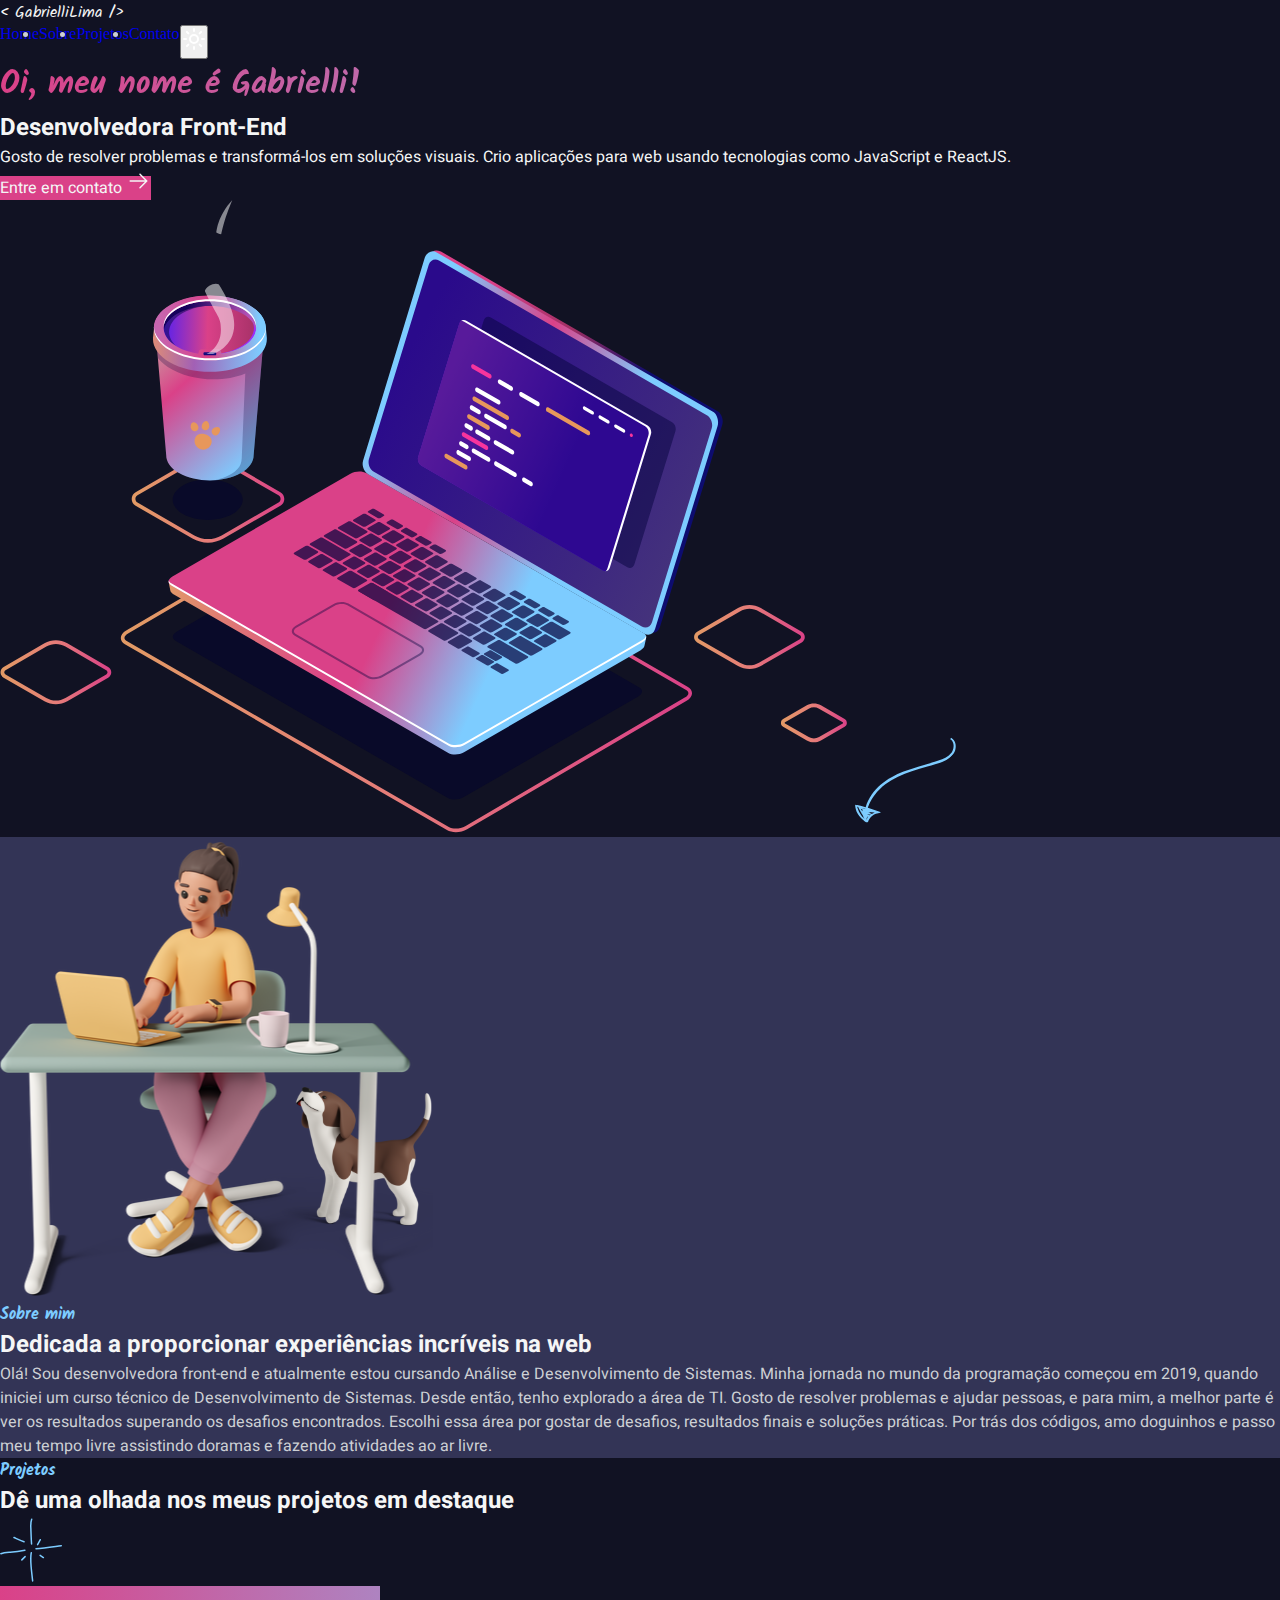
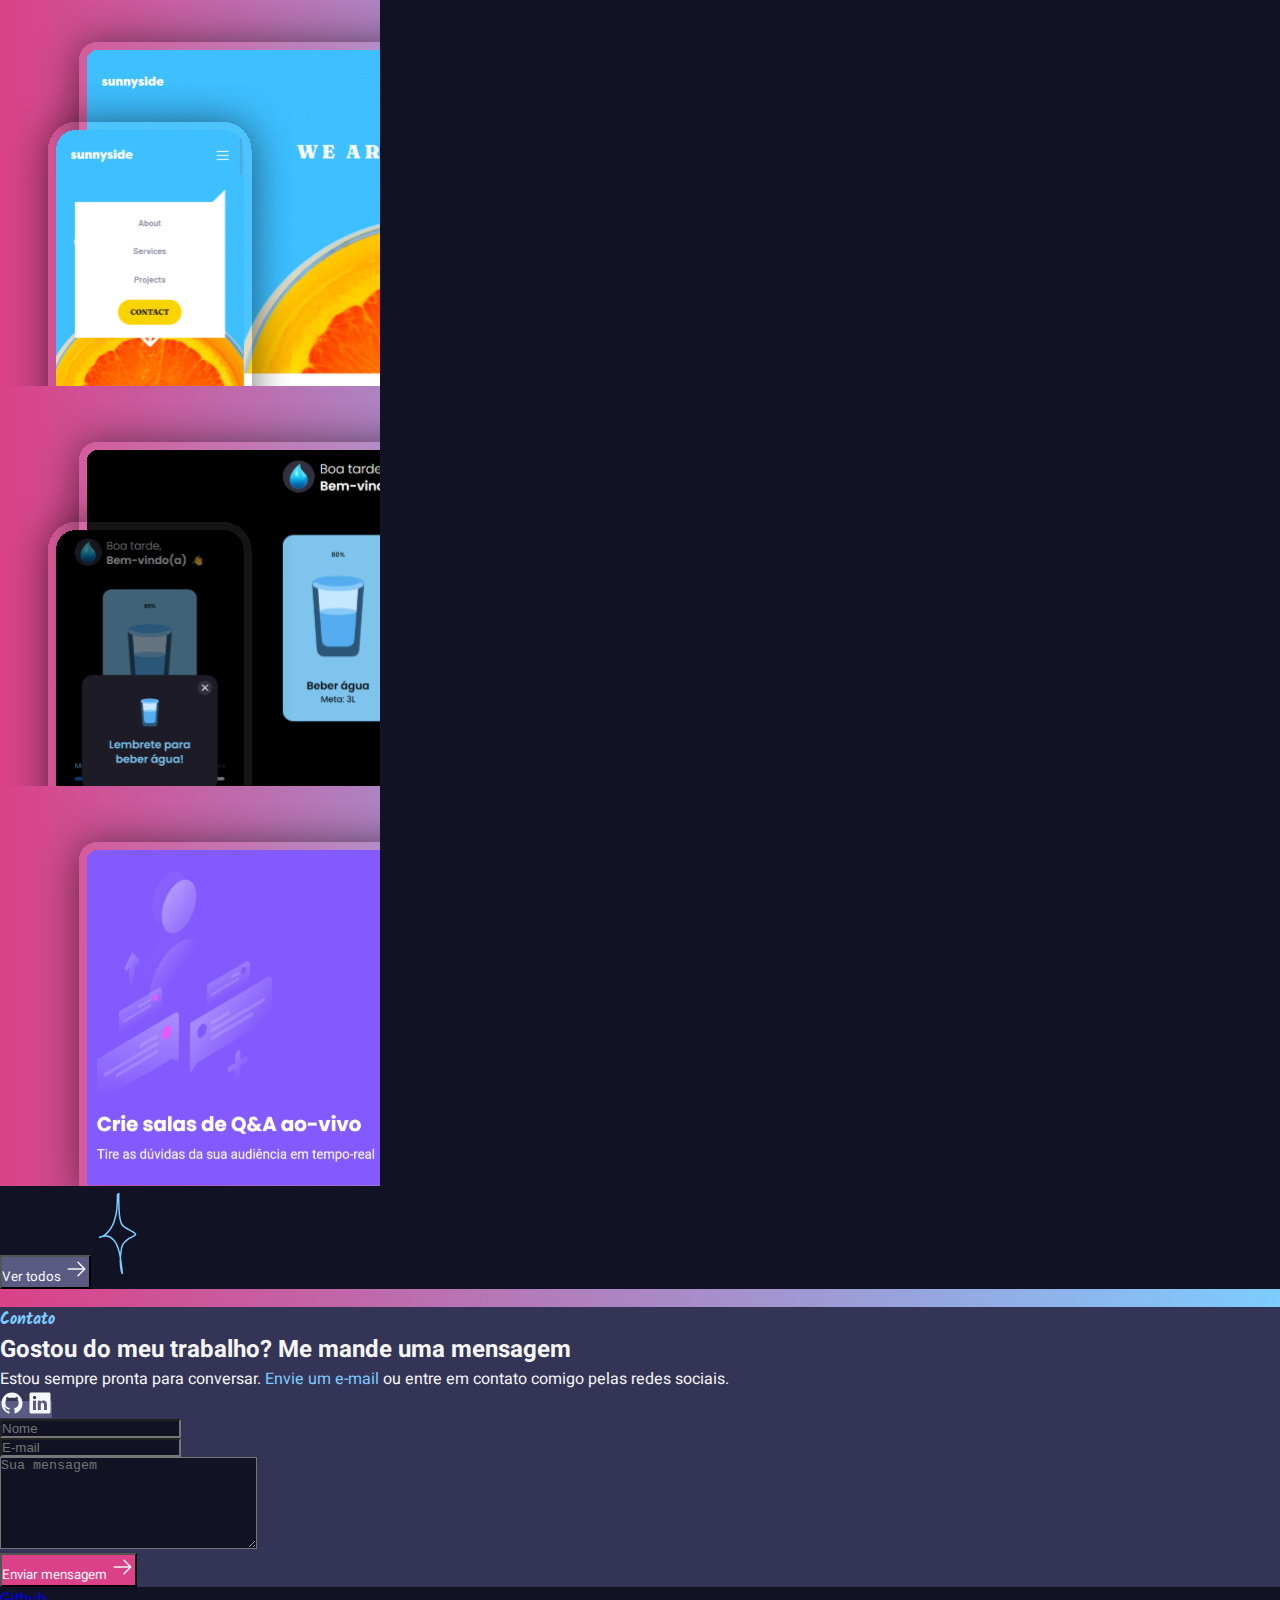
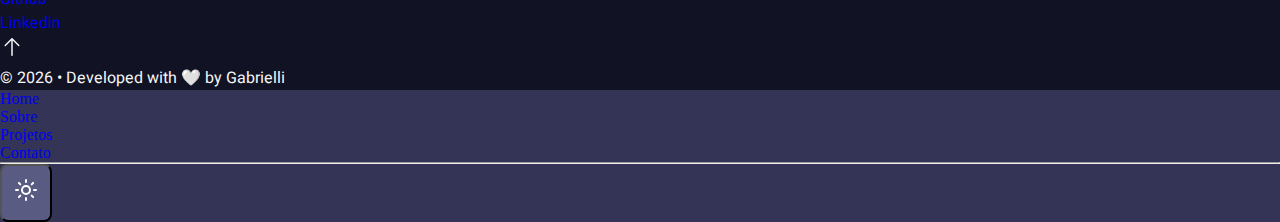
==== commit 4dd7c1a6: "✨ feat: add novo projeto" ====
--- a/index.html
+++ b/index.html
@@ -9,8 +9,18 @@
     <title>Gabrielli Lima</title>
     <link rel="shortcut icon" href="./assets/flower.svg" type="image/x-icon">
 
+    <link rel="stylesheet" href="./styles.css">
     <script src="https://cdn.tailwindcss.com"></script>
-    <link rel="stylesheet" href="./styles.css">
+
+    <!-- Google tag (gtag.js) -->
+    <script async src="https://www.googletagmanager.com/gtag/js?id=G-35SN8147F9"></script>
+    <script>
+        window.dataLayer = window.dataLayer || [];
+        function gtag() { dataLayer.push(arguments); }
+        gtag('js', new Date());
+
+        gtag('config', 'G-35SN8147F9');
+    </script>
 
     <!-- Fontes de letras -->
     <link rel="preconnect" href="https://fonts.googleapis.com">
@@ -166,6 +176,32 @@
                         </div>
                     </div>
                     <div class="card-projeto p-4 md:p-6 flex flex-col rounded-2xl">
+                        <img src="./assets/previews/letmeask.svg" alt=""
+                            class="w-full h-auto rounded-t-lg">
+                        <div class="flex self-end my-4 gap-4">
+                            <i class="devicon-react-original"></i>
+                            <i class="devicon-typescript-plain"></i>
+                            <i class="devicon-sass-plain"></i>
+                            <i class="devicon-firebase-plain"></i>
+                        </div>
+                        <h3 class="mb-2 text-xl leading-6">Letmeask</h3>
+                        <p>Aplicação web para criadores de conteúdos poderem criar salas de Q&A com o seu público, de uma forma organizada e simples.</p>
+                        <div class="links-projeto absolute hidden flex-col self-end -m-2 gap-2">
+                            <a href="https://letmeask-ef9f2.web.app/" class="rounded-lg p-3"
+                                title="Ver projeto" target="_blank">
+                                <img src="./assets/arrow-up-right.svg" alt="">
+                            </a>
+                            <a href="https://github.com/gabrielli-lima/letmeask" class="rounded-lg p-3"
+                                title="Github" target="_blank">
+                                <img src="./assets/github-icon.svg" alt="">
+                            </a>
+                        </div>
+                    </div>
+                </div>
+
+                <!-- Mais projetos -->
+                <div class="flex flex-col gap-6 md:grid lg:grid-cols-3 md:grid-cols-1 md:gap-8" id="maisProjetos">
+                    <div class="card-projeto p-4 md:p-6 flex flex-col rounded-2xl">
                         <img src="./assets/previews/calculadora-imc-preview.svg" alt=""
                             class="w-full h-auto rounded-t-lg">
                         <div class="flex self-end my-4 gap-4">
@@ -186,10 +222,6 @@
                             </a>
                         </div>
                     </div>
-                </div>
-
-                <!-- Mais projetos -->
-                <div class="flex flex-col gap-6 md:grid lg:grid-cols-3 md:grid-cols-1 md:gap-8" id="maisProjetos">
                     <div class="card-projeto p-4 md:p-6 flex flex-col rounded-2xl">
                         <img src="./assets/previews/sidebar-preview.svg" alt="" class="w-full h-auto rounded-t-lg">
                         <div class="flex self-end my-4 gap-4">
@@ -418,8 +450,8 @@
                         class="w-[170px] h-[170px] rounded-full">
                 </div>
                 <h4 class="mt-10 mb-2 text-base leading-4">Contato</h4>
-                <h2 class="text-2xl font-medium">Gostou do meu trabalho? Entre em contato comigo</h2>
-                <p class="my-4 text-base">Estou sempre pronto para conversar.
+                <h2 class="text-2xl font-medium">Gostou do meu trabalho? Me mande uma mensagem</h2>
+                <p class="my-4 text-base">Estou sempre pronta para conversar.
                     <a href="mailto:gabrielliclm@gmail.com" class="underline">Envie um e-mail</a>
                     ou entre em contato comigo pelas redes sociais.
                 </p>
